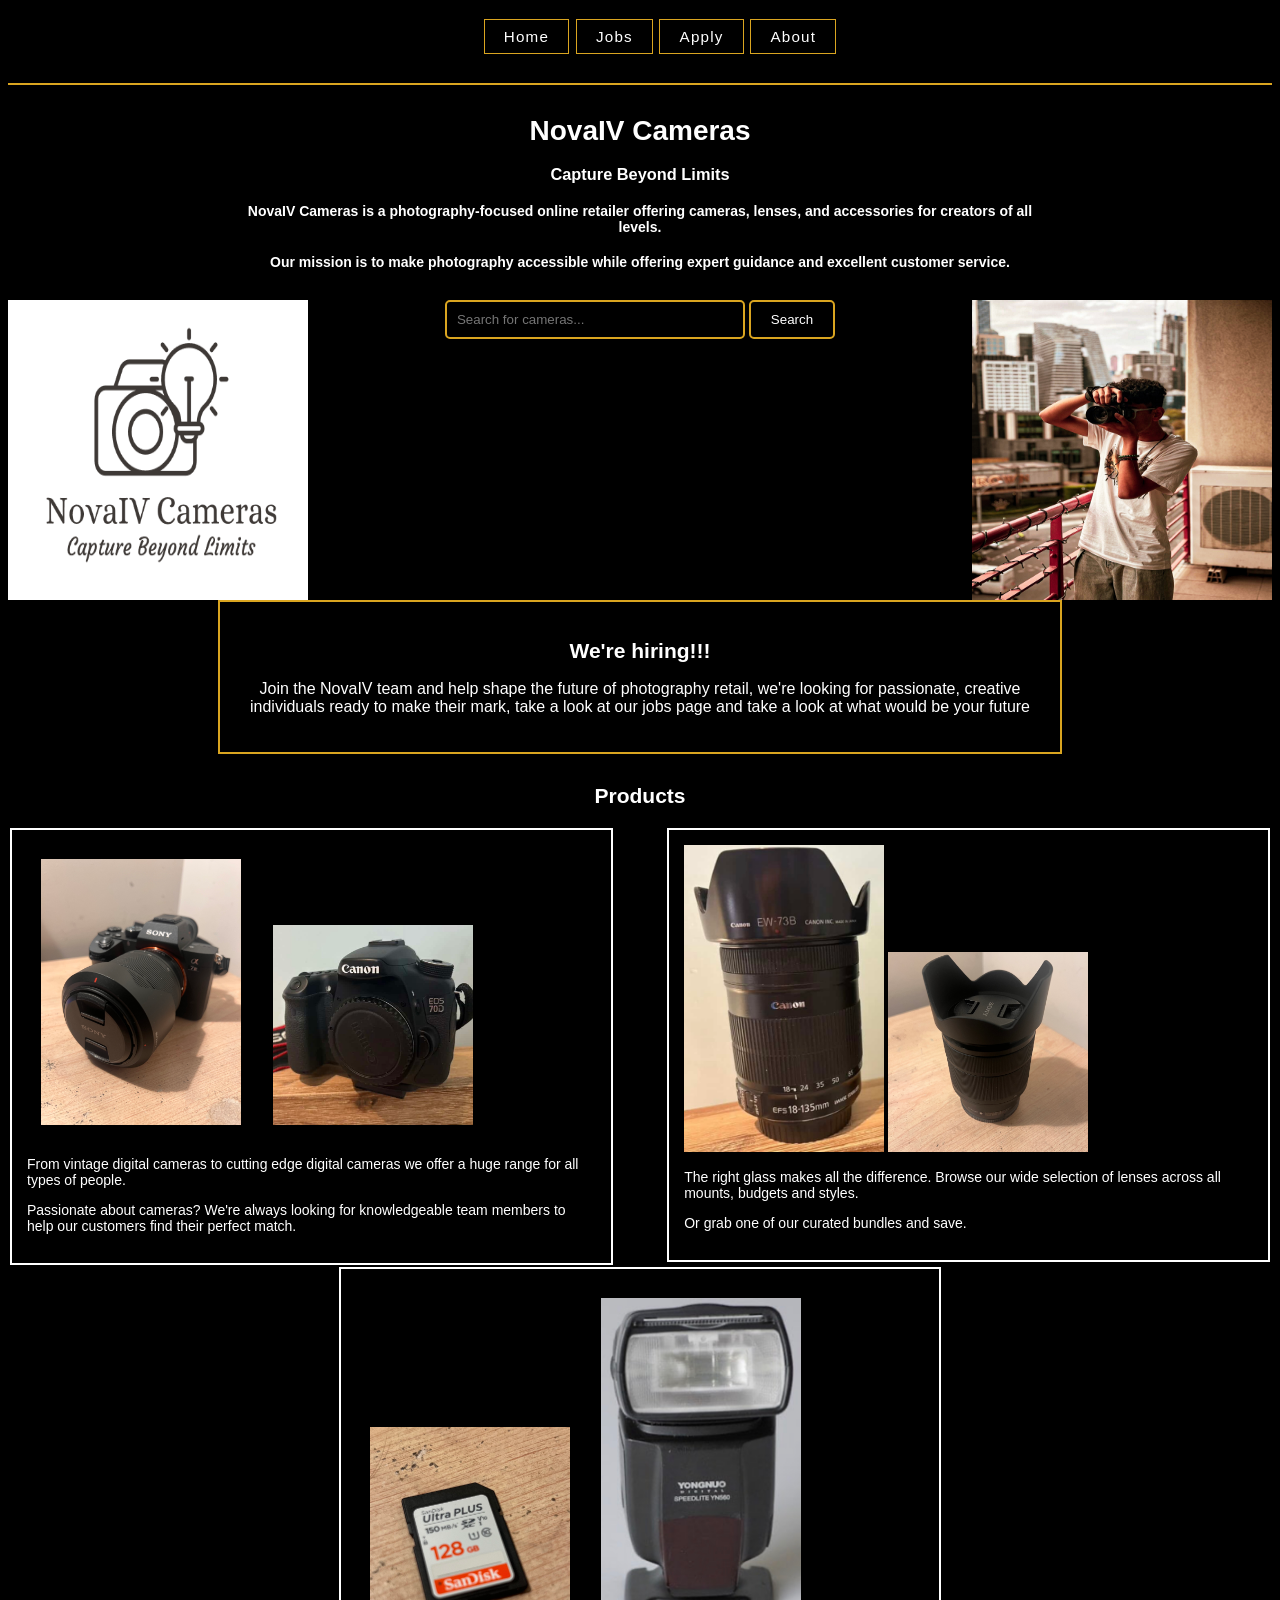
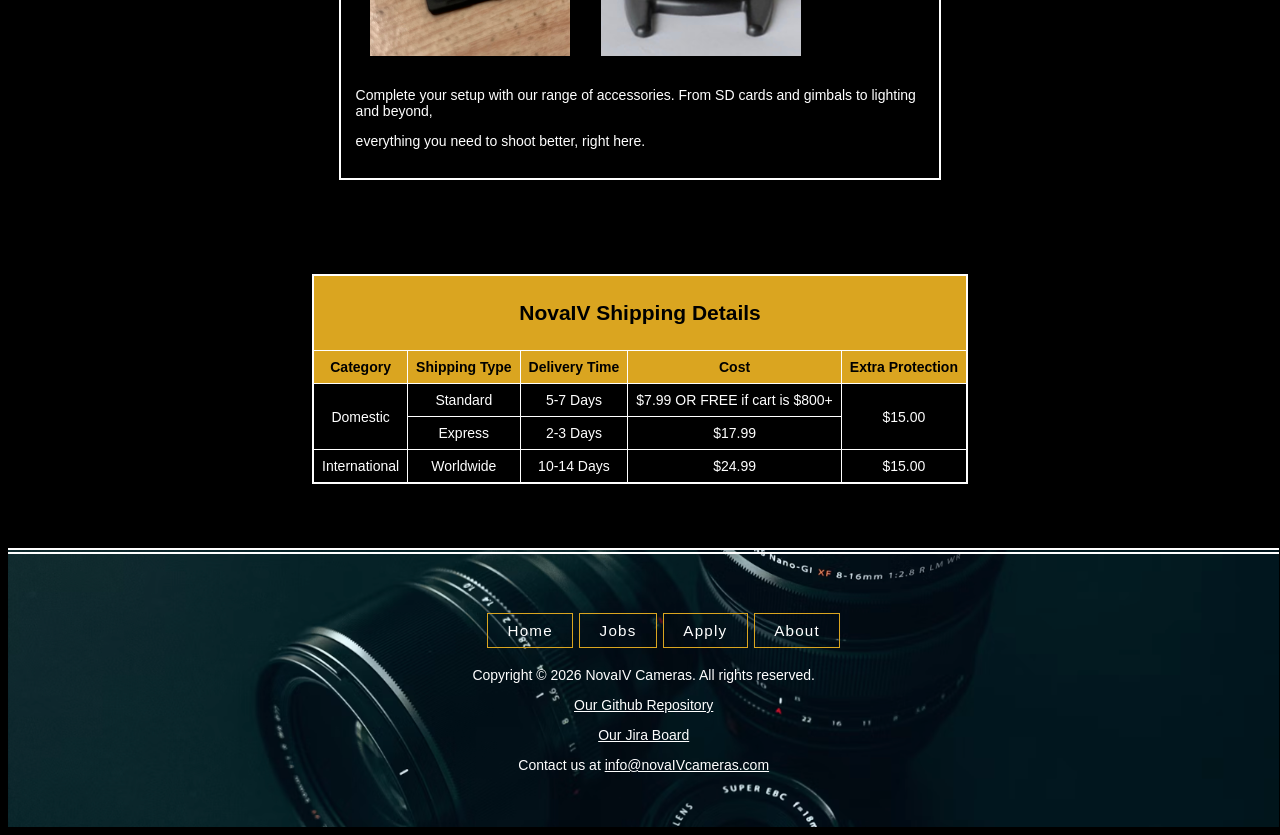
==== index.html @ 262f21d3 "Updated nav to use ul/li structure, fixed footer nav, and applied shared navigation CSS styles" ====
<!DOCTYPE html>
<html lang="en">
<head>
    <title>NovaIV Cameras</title>
    <meta charset="UTF-8">
    <meta name = "viewport" content = "width=device-width, initial-scale=1.0"> 
    <meta name = "description" content = "NovaIV Cameras">
    <meta name = "keywords" content = "NovaIV, Cameras, Lenses, Camera Accessories">
    <meta name = "author" content = "NovaIV Team">


    <style>
        body {
            background-color: black;
            color: white;
            font-family: Arial, sans-serif;
        }
    </style>

    <link rel="stylesheet" href="home.css" type="text/css"> 
</head>



<body>


    <div id="container">


        <nav id = "mainnav">
            <ul>
                <li><a href="index.html">Home</a></li>
                <li><a href="jobs.html">Jobs</a></li>
                <li><a href="apply.html">Apply</a></li>
                <li><a href="about.html">About</a></li>
            </ul>
        </nav>




        <header>
            <h1>NovaIV Cameras</h1>
            <h3 id="slogan">Capture Beyond Limits</h3>
            <h4>NovaIV Cameras is a photography-focused online retailer offering cameras, lenses, and accessories for creators of all levels.</h4>
            <h4>Our mission is to make photography accessible while offering expert guidance and excellent customer service.</h4>
        </header>


  
  
    
        <section id="images">
	        <img id = "img1" src="images/NOVALOGO.jpg" alt="NovaIV Logo" title="Filesize 222kb" width = "300px" height="300px">
            <img id = "img2" src="images/imagenovaiv.JPG" alt="NovaIV Camera" title="Filesize 1.5mb" width = "300px" height="300px">
	    </section>


        <section id="search">
            <input  class="searchbar" type="search" id="search-bar" name="search" placeholder="Search for cameras...">
                <button class="search-button" type="submit" id="search-button">Search</button>
        </section>

        <section id="job-info">
            <h2 id="midhead1">We're hiring!!!</h2>
            <h3 id="midhead2">Join the NovaIV team and help shape the future of photography retail, we're looking for passionate, creative individuals ready to make their mark, take a look at our jobs page and take a look at what would be your future</h3>
        </section>
      
        <section id="product-list">


            <h2>Products</h2>

            <div class="product-cam">
                <img id="cam" src="images/sony.jpeg" alt="Sony Camera" title="Filesize 1.2mb" width="200px">
                <img id="cam" src="images/canon.jpg" alt="Canon Camera" title="Filesize 1.2mb" width="200px" height="200px"> 
                <p>From vintage digital cameras to cutting edge digital cameras we offer a huge range for all types of people.</p>
                <p>Passionate about cameras? We're always looking for knowledgeable team members to help our customers find their perfect match.</p>
            </div>

            <div class="product-lens">
                <img id="lens" src="images/canonlens.jpg" alt="Canon lens" title="Filesize 1.2mb" width="200px">
                <img id="lens" src="images/sonylens.jpeg" alt="Sony lens" title="Filesize 1.2mb" width="200px">
                <p>The right glass makes all the difference. Browse our wide selection of lenses across all mounts, budgets and styles.</p>
                <p>Or grab one of our curated bundles and save.</p>
            </div>

            <div class="product-accessories">
                <img id="accessories" src="images/sd.jpeg" alt="SD Card" title="Filesize 1.2mb" width = "200px"> 
                <img id="accessories" src="images/flash.jpg" alt="Flash Gun" title="Filesize 1.2mb" width ="200px">
                <p>Complete your setup with our range of accessories. From SD cards and gimbals to lighting and beyond,</p>
                <p>everything you need to shoot better, right here.</p>
            </div>
        </section>



        <section id="shipping">
            <table>
          
                <tbody>

                    <tr style="color: black; background-color: goldenrod;"> 
                        <td colspan="5"> <h2>NovaIV Shipping Details</h2></td>
                    </tr>

                    
                
                    <tr>
                        <th>Category</th>
                        <th>Shipping Type</th>
                        <th>Delivery Time</th>
                        <th>Cost</th>
                        <th>Extra Protection</th>
                    </tr>

                    <tr>
                        <td rowspan="2">Domestic</td>
                        <td>Standard</td>
                        <td>5-7 Days</td>
                        <td>$7.99 OR FREE if cart is $800+</td>
                        <td rowspan="2">$15.00</td>
                    </tr>

                    <tr>
                        <td>Express</td>
                        <td>2-3 Days</td>
                        <td>$17.99</td>
                    </tr>

                    <tr>
                        <td>International</td>
                        <td>Worldwide</td>
                        <td>10-14 Days</td>
                        <td>$24.99</td>
                        <td>$15.00</td>
                    </tr>
                </tbody>
            </table>
        </section>




        <footer>
           <nav id="footernav">
                <ul>
                    <li><a href="index.html">Home</a></li>
                    <li><a href="jobs.html">Jobs</a></li>
                    <li><a href="apply.html">Apply</a></li>
                    <li><a href="about.html">About</a></li>
                 </ul>
</nav>
            <p id="copyright">Copyright &copy; 2026 NovaIV Cameras. All rights reserved.</p>

            <p><a href="https://github.com/Prabhav-s18/Webtech-Assignment-NovaIV-Main.git" target="_blank">Our Github Repository</a></p>


            <p> <a href="https://student-team-ltzx8xz8.atlassian.net/jira/software/projects/KAN/summary?atlOrigin=eyJpIjoiZDQ1YzExYmU2MjQwNDliMWIzNmQ5OWQ4ZWJhMzNhYmIiLCJwIjoiaiJ9" target="_blank">Our Jira Board</a></p>

            <p> Contact us at <a href="mailto:info@novaIVcameras.com">info@novaIVcameras.com</a></p>





        </footer>

    





    </div>  
</body>


</html>
---- home.css ----
/* This is the CSS file for the ho
epage of the website
   It contains the styles for the home page
*/

#images {
   object-fit: cover;
}

/* AI EDIT: removed position absolute from img1 and img2 as it was
   pulling them out of the page flow and overlapping the header text */
#img1 {
   width: 300px;
   height: 300px;
   /* AI EDIT: removed position absolute, now floats left naturally */
   float: left;
}

#img2 {
   width: 300px;
   height: 300px;
   /* AI EDIT: removed position absolute, now floats right naturally */
   float: right;
}

header {
   position: relative;
   text-align: center;
   /* AI EDIT: increased margin to give header more breathing room */
   margin: 30px auto;
   /* AI EDIT: added max-width so header text doesnt stretch too wide */
   max-width: 800px;
}
/* --- NAVIGATION ---
   Flexbox used to align nav links horizontally in a row.
   justify-content: center keeps them centred on all screen sizes.
   flex-wrap: wrap allows links to wrap to next line on small screens
   rather than overflowing. Chosen over float/inline-block for
   cleaner responsive behaviour.
   Nav style matched to team's index.html — gold bordered buttons
   on black background as agreed with the group. */
nav ul {
  list-style: none;
  display: flex;
  flex-direction: row;
  justify-content: center;
  gap: 0;
  flex-wrap: wrap;
}



nav ul li a {
  display: inline-block;
  color: white;
  text-decoration: none;
  padding: 0.5rem 1.2rem;
  font-size: 0.95rem;
  letter-spacing: 0.08em;
  border: 1px solid goldenrod;
  margin: 0.3rem 0.2rem;
  transition: background-color 0.2s ease, color 0.2s ease;
}


nav ul li a:hover {
  background-color: goldenrod;
  color: black;
}

#mainnav {
   border-bottom: 2px solid goldenrod;
   padding-bottom: 10px;
   margin-bottom: 30px;
}


h1 {
   text-align: center;
}

#slogan {
   text-align: center;
}

h4 {
   text-align: center;
}

html {
   background-color: black;
   color: white;
}

h2 {
   text-align: center;
}

#img3 {
   display: flex;
   justify-content: left;
}

.product-lens {
   float: right;
   width: 45%;
   border: 2px solid white;
   /* AI EDIT: increased padding so content doesnt hug the box edges */
   padding: 15px;
   margin: 2px;
}

.product-cam {
   float: left;
   width: 45%;
   border: 2px solid white;
   /* AI EDIT: increased padding so content doesnt hug the box edges */
   padding: 15px;
   margin: 2px;
}

.product-accessories {
   clear: both;
   /* AI EDIT: changed to margin auto to center it instead of floating left
      this fills the awkward empty space on the right side of the page */
   margin: 10px auto;
   width: 45%;
   border: 2px solid white;
   /* AI EDIT: increased padding so content doesnt hug the box edges */
   padding: 15px;
}

#cam {
   display: inline-block;
   margin: 1em;
}

#lens {
   display: inline-block;
   margin: 0 auto;
}

#accessories {
   display: inline-block;
   margin: 1em;
}

/* AI EDIT: added styling to make the hiring section stand out as its own section */
#job-info {
   clear: both;
   border: 2px solid goldenrod;
   padding: 20px;
   margin: 30px auto;
   max-width: 800px;
   text-align: center;
}

#midhead1 {
   text-align: center;
}

#midhead2 {
   text-align: center;
   /* AI EDIT: reduced font size so it doesnt look oversized */
   font-size: 16px;
   font-weight: normal;
}

body {
   font-size: 14px;
}

#shipping {
   clear: both;
   text-align: center;
   margin-top: 80px;
   /* AI EDIT: removed border around shipping section, table has its own borders */
   padding: 1em;
}

table, th, td {
   border: 1px solid white;
   border-collapse: collapse;
   padding: 8px;
   text-align: center;
}

table {
   border: 2px solid white;
   /* AI EDIT: reduced padding from 100px to something sensible */
   padding: 10px;
   margin: 0 auto;
}

th {
   background-color: goldenrod;
   color: black;
}

#container {
   max-width: 1500px;
   margin: 0 auto;
}

#search {
   text-align: center;
   color: white;
   /* AI EDIT: added margin so search bar has space around it */
   margin: 15px 0;
}

.searchbar {
   padding: 10px;
   width: 300px;
   border: 2px solid goldenrod;
   border-radius: 5px;
   background-color: black;
   color: white;
}

.search-button {
   padding: 10px 20px;
   border: 2px solid goldenrod;
   border-radius: 5px;
   background-color: black;
   color: white;
   /* AI EDIT: added cursor pointer so it looks clickable */
   cursor: pointer;
}

/* AI EDIT: added hover effect on search button to match goldenrod theme */
.search-button:hover {
   background-color: goldenrod;
   color: black;
}

footer {
   border-top: 6px double white;
   padding: 40px 10px;
   text-align: center;
   display: inline-block;
   width: 99%;
   margin-top: 50px;
   background-image: url("images/footimg.jpg");
   background-size: cover;
   background-position: center;
}

footer a {
   color: white;
   text-decoration: underline;
}
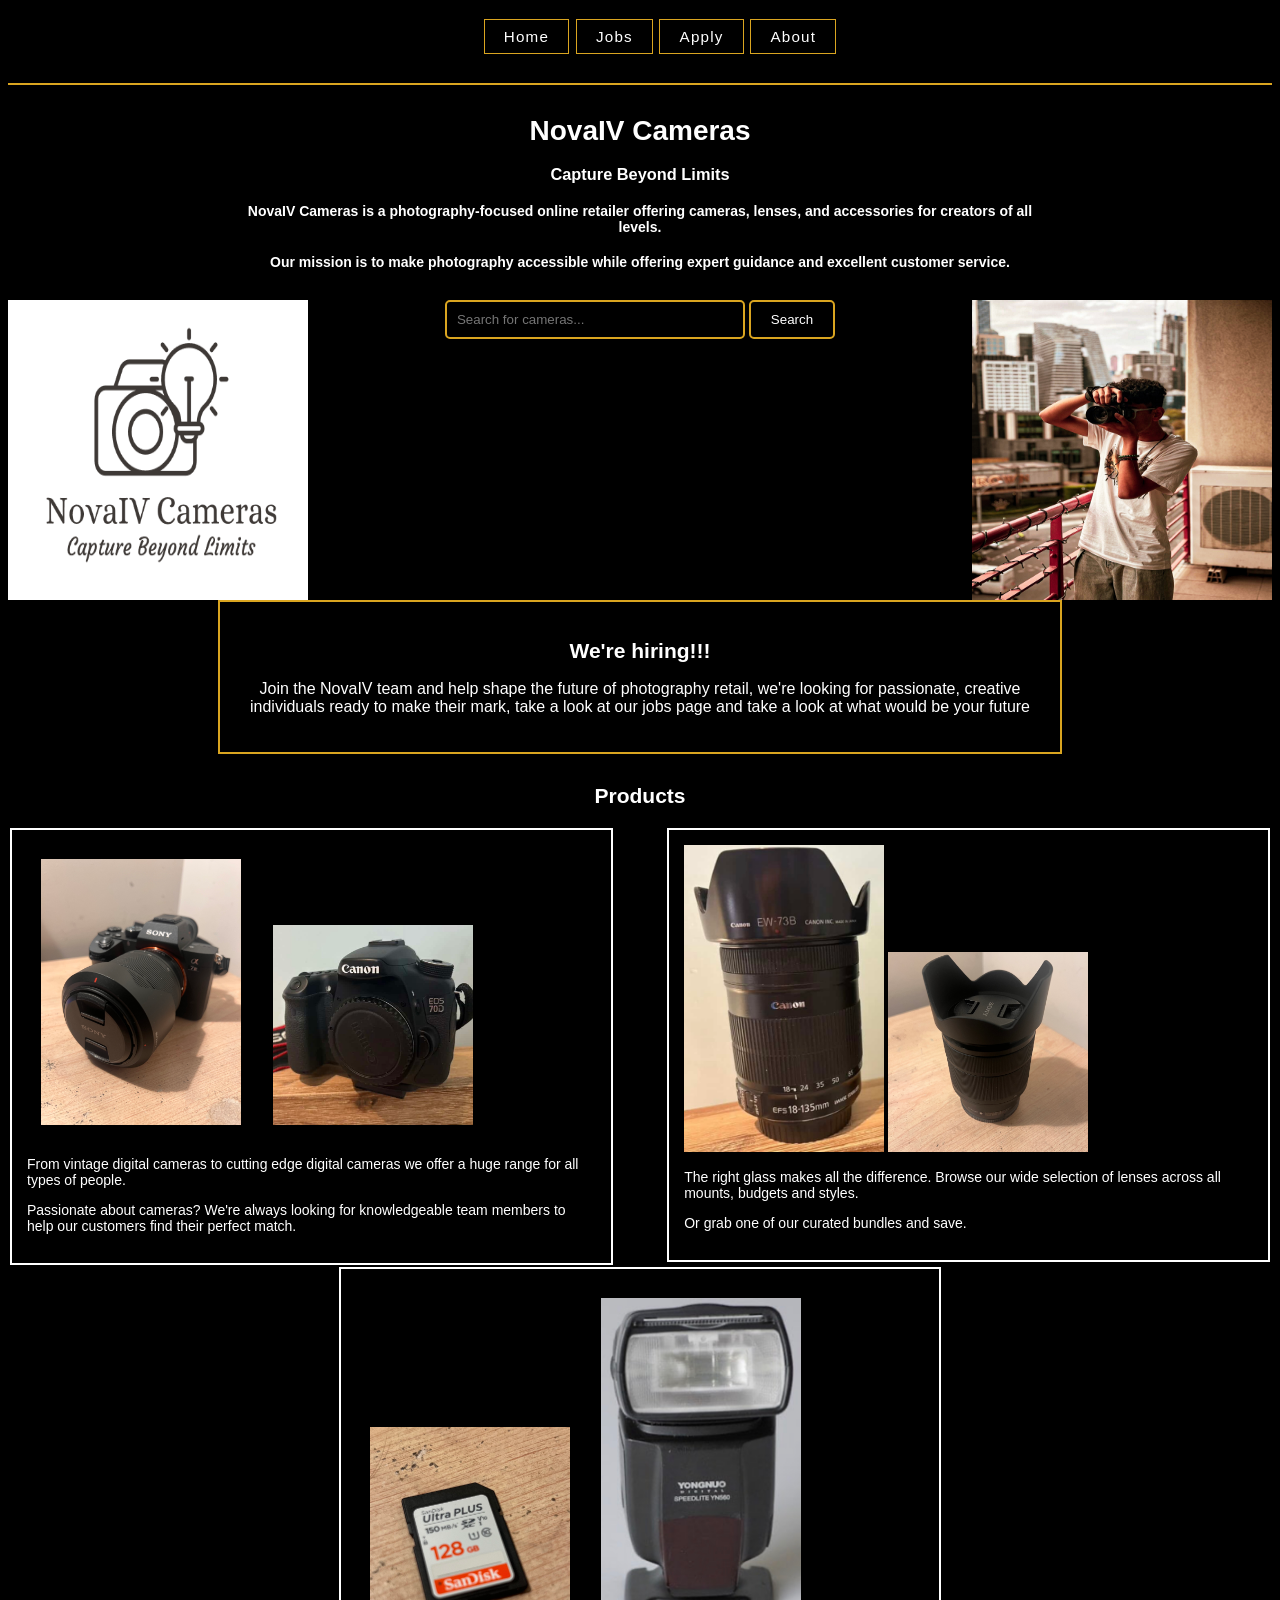
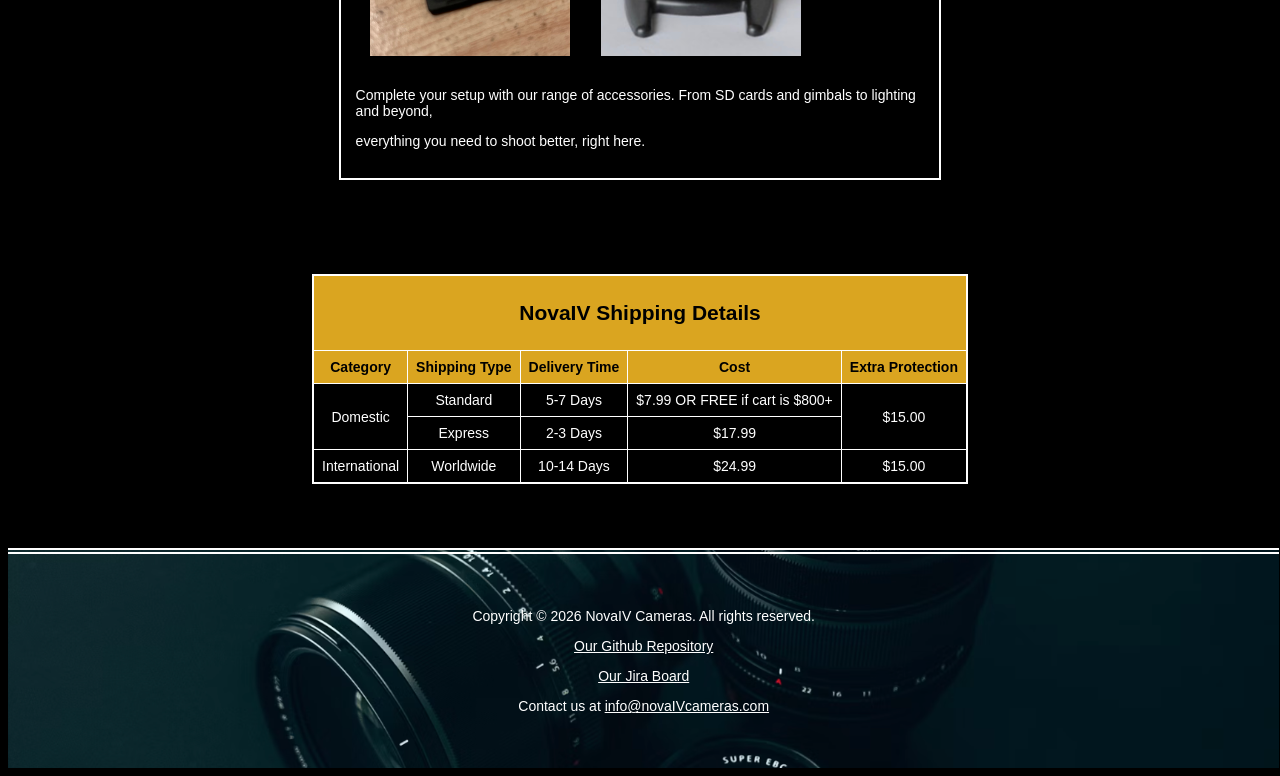
==== commit d2fc2c7f: "Updated nav to use ul/li structure, fixed footer nav, and applied shared navigation CSS styles" ====
--- a/index.html
+++ b/index.html
@@ -144,14 +144,7 @@
 
 
         <footer>
-           <nav id="footernav">
-                <ul>
-                    <li><a href="index.html">Home</a></li>
-                    <li><a href="jobs.html">Jobs</a></li>
-                    <li><a href="apply.html">Apply</a></li>
-                    <li><a href="about.html">About</a></li>
-                 </ul>
-</nav>
+           
             <p id="copyright">Copyright &copy; 2026 NovaIV Cameras. All rights reserved.</p>
 
             <p><a href="https://github.com/Prabhav-s18/Webtech-Assignment-NovaIV-Main.git" target="_blank">Our Github Repository</a></p>
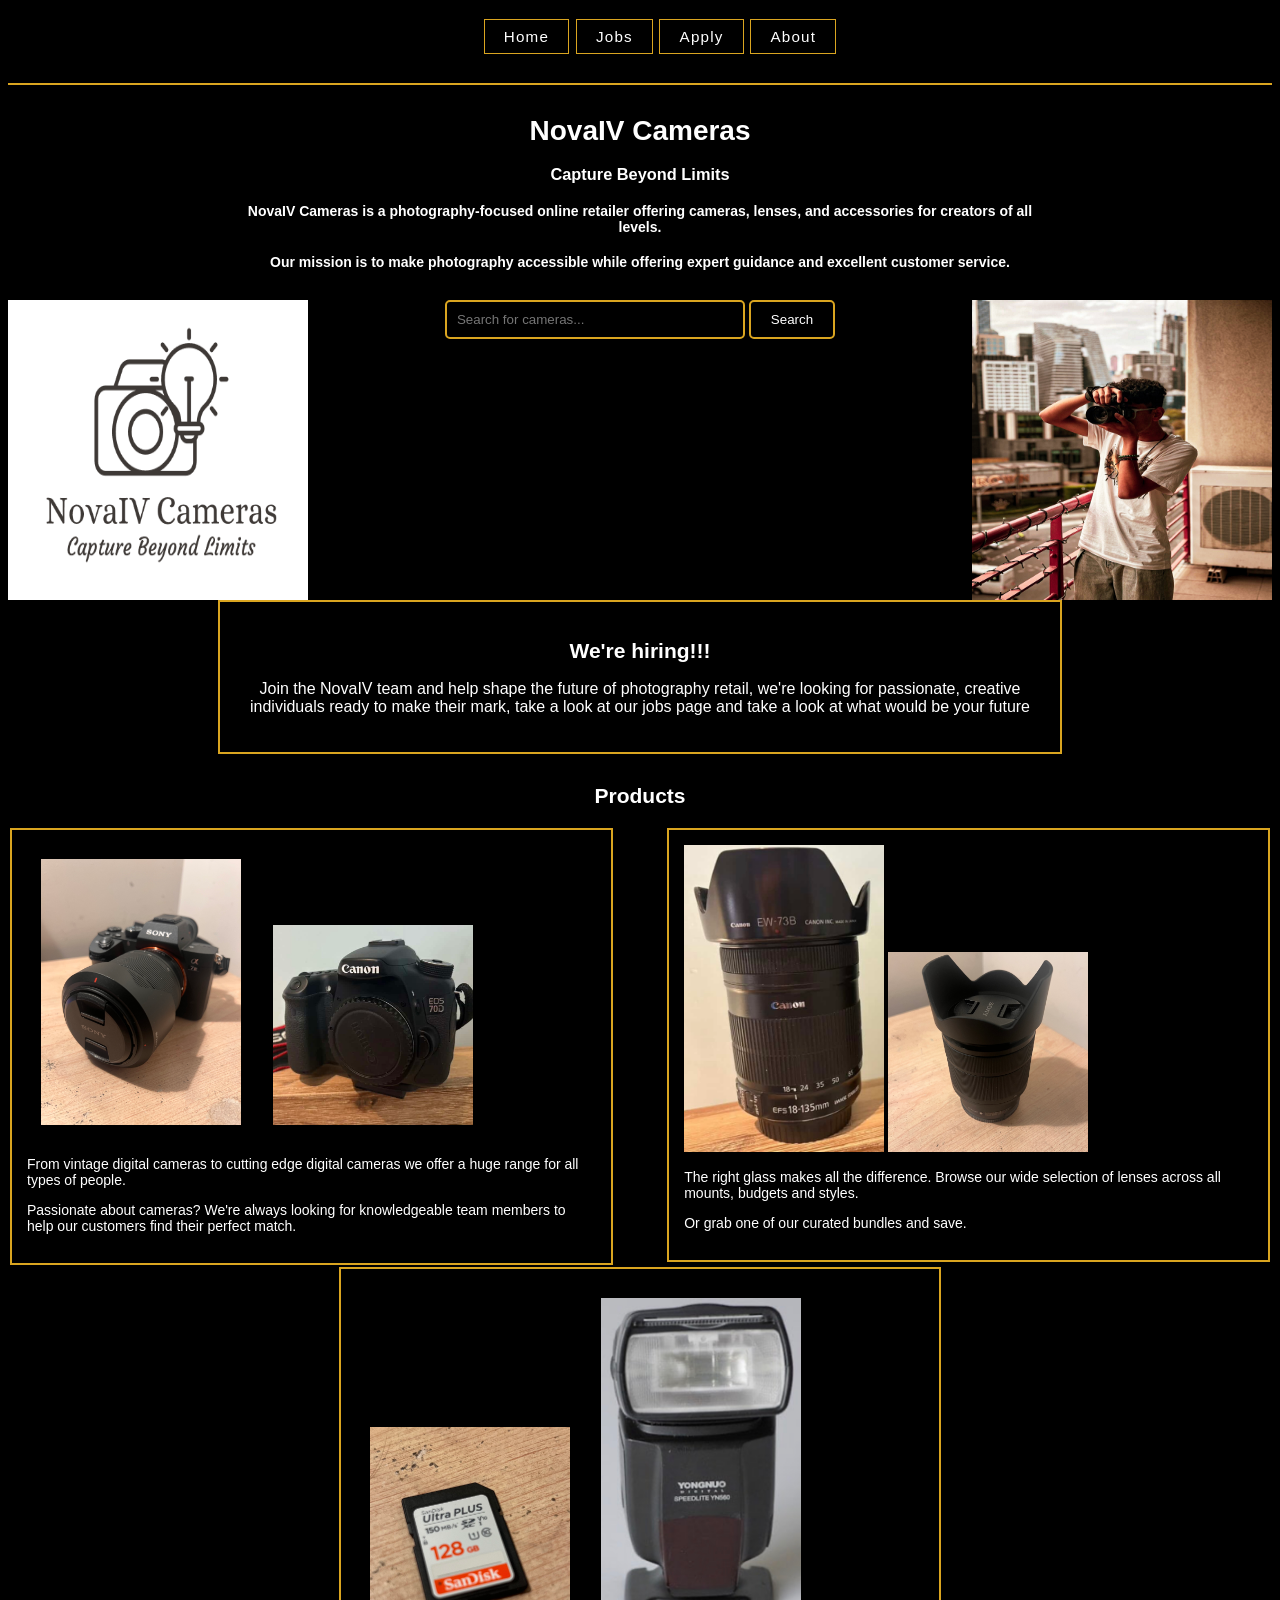
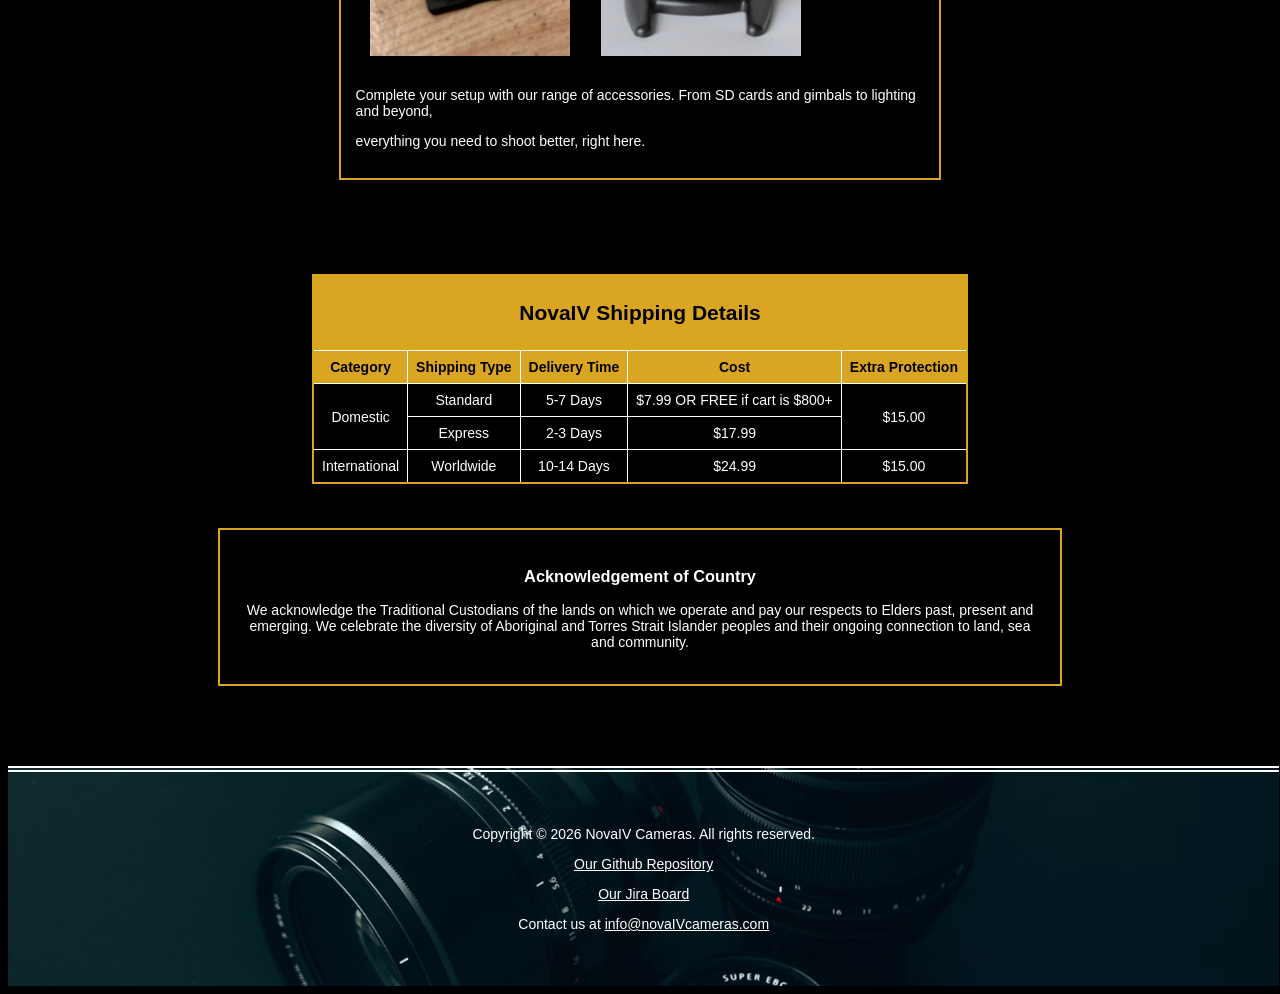
==== commit 69ca123c: "added the ackknowledgement to country part and styles it" ====
--- a/index.html
+++ b/index.html
@@ -140,6 +140,14 @@
             </table>
         </section>
 
+        <section id="acknowledgement">
+            <h3>Acknowledgement of Country</h3>
+                <p>We acknowledge the Traditional Custodians of the lands on which 
+                we operate and pay our respects to Elders past, present and emerging. 
+                We celebrate the diversity of Aboriginal and Torres Strait Islander 
+                peoples and their ongoing connection to land, sea and community.</p>
+        </section>
+
 
 
 
@@ -165,7 +173,6 @@
 
 
 
-
     </div>  
 </body>
 
--- a/home.css
+++ b/home.css
@@ -31,14 +31,8 @@
    /* AI EDIT: added max-width so header text doesnt stretch too wide */
    max-width: 800px;
 }
-/* --- NAVIGATION ---
-   Flexbox used to align nav links horizontally in a row.
-   justify-content: center keeps them centred on all screen sizes.
-   flex-wrap: wrap allows links to wrap to next line on small screens
-   rather than overflowing. Chosen over float/inline-block for
-   cleaner responsive behaviour.
-   Nav style matched to team's index.html — gold bordered buttons
-   on black background as agreed with the group. */
+/* --- NAVIGATION ---*/
+
 nav ul {
   list-style: none;
   display: flex;
@@ -47,7 +41,6 @@
   gap: 0;
   flex-wrap: wrap;
 }
-
 
 
 nav ul li a {
@@ -104,7 +97,7 @@
 .product-lens {
    float: right;
    width: 45%;
-   border: 2px solid white;
+   border: 2px solid goldenrod;
    /* AI EDIT: increased padding so content doesnt hug the box edges */
    padding: 15px;
    margin: 2px;
@@ -113,7 +106,7 @@
 .product-cam {
    float: left;
    width: 45%;
-   border: 2px solid white;
+   border: 2px solid goldenrod;
    /* AI EDIT: increased padding so content doesnt hug the box edges */
    padding: 15px;
    margin: 2px;
@@ -125,7 +118,7 @@
       this fills the awkward empty space on the right side of the page */
    margin: 10px auto;
    width: 45%;
-   border: 2px solid white;
+   border: 2px solid goldenrod;
    /* AI EDIT: increased padding so content doesnt hug the box edges */
    padding: 15px;
 }
@@ -186,7 +179,7 @@
 }
 
 table {
-   border: 2px solid white;
+   border: 2px solid goldenrod;
    /* AI EDIT: reduced padding from 100px to something sensible */
    padding: 10px;
    margin: 0 auto;
@@ -252,3 +245,11 @@
 }
 
 
+#acknowledgement {
+   clear: both;
+   border: 2px solid goldenrod;
+   padding: 20px;
+   margin: 30px auto;
+   max-width: 800px;
+   text-align: center;
+}
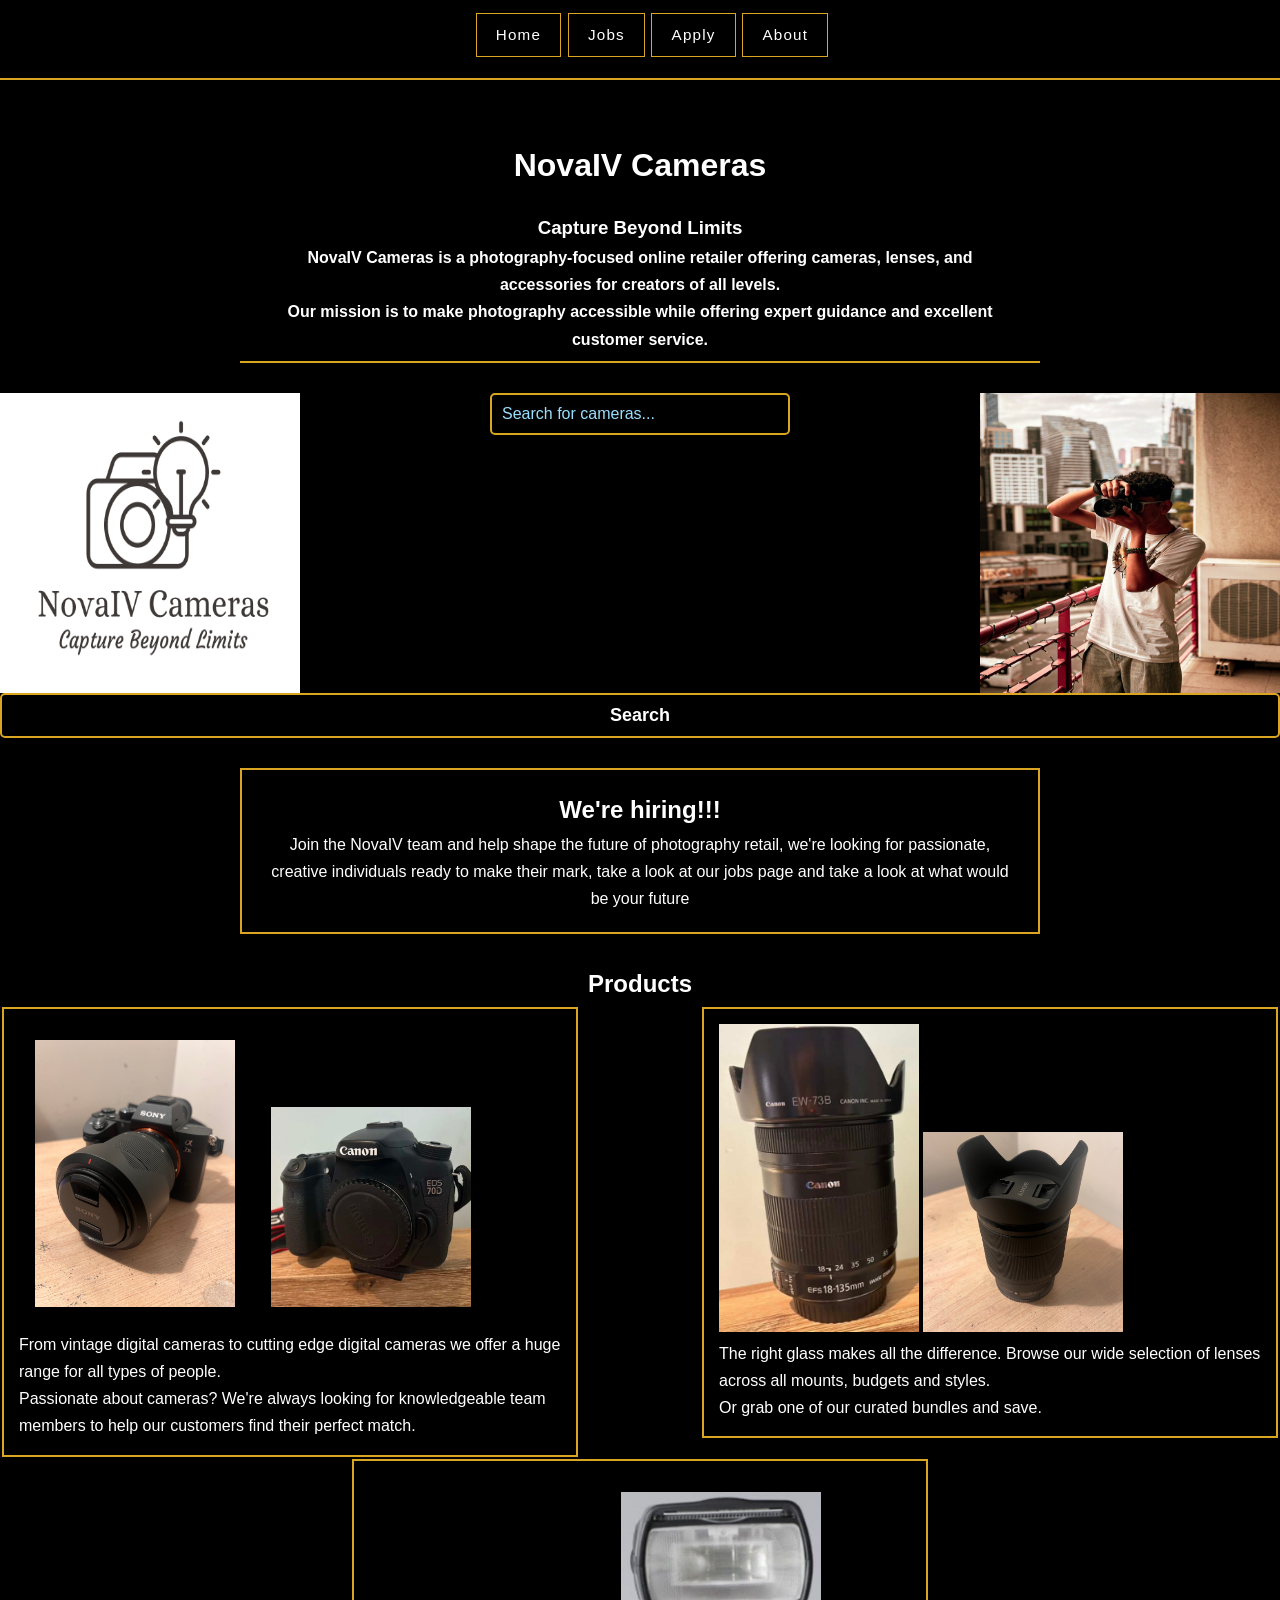
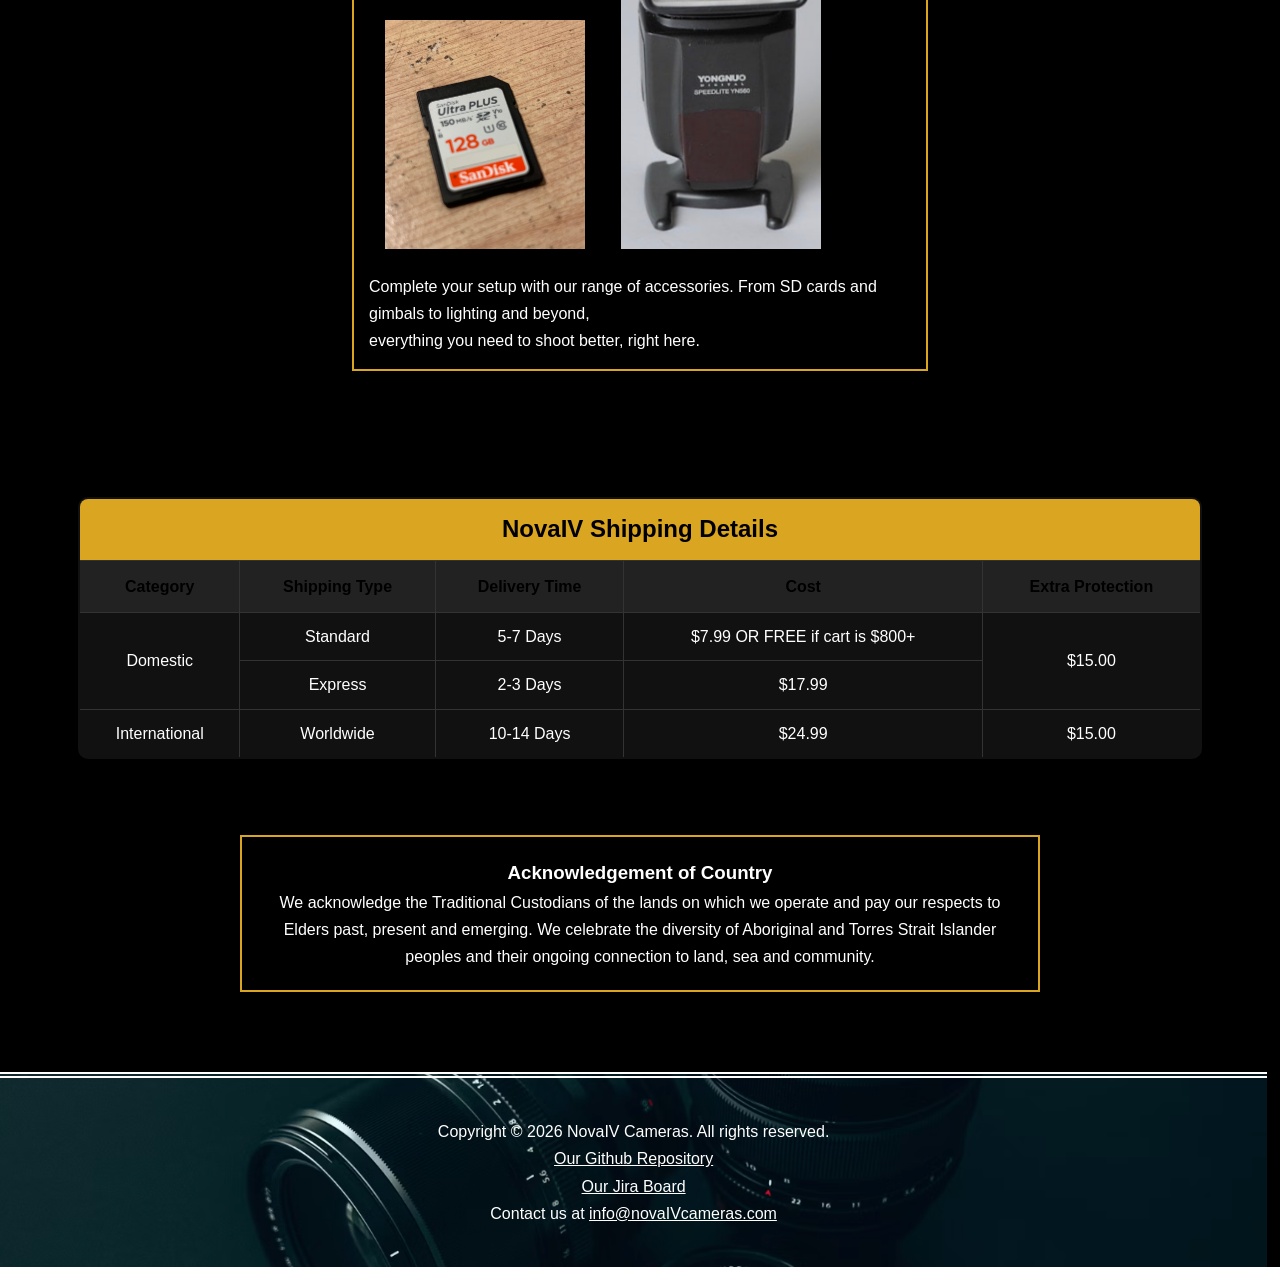
==== commit 35d2d880: "Made the common style sheet, and testing it" ====
--- a/index.html
+++ b/index.html
@@ -18,6 +18,7 @@
     </style>
 
     <link rel="stylesheet" href="home.css" type="text/css"> 
+    <link rel="stylesheet" href="stylesfullpage.css" type="text/css">
 </head>
 
 
--- a/home.css
+++ b/home.css
@@ -2,6 +2,7 @@
 epage of the website
    It contains the styles for the home page
 */
+
 
 #images {
    object-fit: cover;
@@ -67,7 +68,7 @@
    margin-bottom: 30px;
 }
 
-
+/* All these things need to be aligned to the center so they look nice and organized */
 h1 {
    text-align: center;
 }
@@ -93,6 +94,10 @@
    display: flex;
    justify-content: left;
 }
+
+
+/* AI input was used to figure out the positioning of the product boxes, as before i used absolute positioning making it look
+like it was very choppy and messy, then switched to floating so everything flows nicely and looks more organized, also added some padding so the content doesnt hug the box edges */
 
 .product-lens {
    float: right;
@@ -123,6 +128,8 @@
    padding: 15px;
 }
 
+
+/* Inline block was used here to organise the photos into a nicer look*/
 #cam {
    display: inline-block;
    margin: 1em;
@@ -148,6 +155,8 @@
    text-align: center;
 }
 
+/* aligns headings in the middle depending on ID*/
+
 #midhead1 {
    text-align: center;
 }
@@ -159,11 +168,15 @@
    font-weight: normal;
 }
 
+/*changes font size for everything in the body*/
+
 body {
    font-size: 14px;
 }
 
-#shipping {
+/* styling here makes shipping table look good and organised and its own "section" */
+
+#shipping { 
    clear: both;
    text-align: center;
    margin-top: 80px;
@@ -179,8 +192,7 @@
 }
 
 table {
-   border: 2px solid goldenrod;
-   /* AI EDIT: reduced padding from 100px to something sensible */
+   border: 2px solid white;
    padding: 10px;
    margin: 0 auto;
 }
--- a/stylesfullpage.css
+++ b/stylesfullpage.css
@@ -0,0 +1,968 @@
+/* This is the CSS file for the ho
+epage of the website
+   It contains the styles for the home page
+*/
+
+
+#images {
+   object-fit: cover;
+}
+
+/* AI EDIT: removed position absolute from img1 and img2 as it was
+   pulling them out of the page flow and overlapping the header text */
+#img1 {
+   width: 300px;
+   height: 300px;
+   /* AI EDIT: removed position absolute, now floats left naturally */
+   float: left;
+}
+
+#img2 {
+   width: 300px;
+   height: 300px;
+   /* AI EDIT: removed position absolute, now floats right naturally */
+   float: right;
+}
+
+header {
+   position: relative;
+   text-align: center;
+   /* AI EDIT: increased margin to give header more breathing room */
+   margin: 30px auto;
+   /* AI EDIT: added max-width so header text doesnt stretch too wide */
+   max-width: 800px;
+}
+/* --- NAVIGATION ---*/
+
+nav ul {
+  list-style: none;
+  display: flex;
+  flex-direction: row;
+  justify-content: center;
+  gap: 0;
+  flex-wrap: wrap;
+}
+
+
+nav ul li a {
+  display: inline-block;
+  color: white;
+  text-decoration: none;
+  padding: 0.5rem 1.2rem;
+  font-size: 0.95rem;
+  letter-spacing: 0.08em;
+  border: 1px solid goldenrod;
+  margin: 0.3rem 0.2rem;
+  transition: background-color 0.2s ease, color 0.2s ease;
+}
+
+
+nav ul li a:hover {
+  background-color: goldenrod;
+  color: black;
+}
+
+#mainnav {
+   border-bottom: 2px solid goldenrod;
+   padding-bottom: 10px;
+   margin-bottom: 30px;
+}
+
+/* All these things need to be aligned to the center so they look nice and organized */
+h1 {
+   text-align: center;
+}
+
+#slogan {
+   text-align: center;
+}
+
+h4 {
+   text-align: center;
+}
+
+html {
+   background-color: black;
+   color: white;
+}
+
+h2 {
+   text-align: center;
+}
+
+#img3 {
+   display: flex;
+   justify-content: left;
+}
+
+
+/* AI input was used to figure out the positioning of the product boxes, as before i used absolute positioning making it look
+like it was very choppy and messy, then switched to floating so everything flows nicely and looks more organized, also added some padding so the content doesnt hug the box edges */
+
+.product-lens {
+   float: right;
+   width: 45%;
+   border: 2px solid goldenrod;
+   /* AI EDIT: increased padding so content doesnt hug the box edges */
+   padding: 15px;
+   margin: 2px;
+}
+
+.product-cam {
+   float: left;
+   width: 45%;
+   border: 2px solid goldenrod;
+   /* AI EDIT: increased padding so content doesnt hug the box edges */
+   padding: 15px;
+   margin: 2px;
+}
+
+.product-accessories {
+   clear: both;
+   /* AI EDIT: changed to margin auto to center it instead of floating left
+      this fills the awkward empty space on the right side of the page */
+   margin: 10px auto;
+   width: 45%;
+   border: 2px solid goldenrod;
+   /* AI EDIT: increased padding so content doesnt hug the box edges */
+   padding: 15px;
+}
+
+
+/* Inline block was used here to organise the photos into a nicer look*/
+#cam {
+   display: inline-block;
+   margin: 1em;
+}
+
+#lens {
+   display: inline-block;
+   margin: 0 auto;
+}
+
+#accessories {
+   display: inline-block;
+   margin: 1em;
+}
+
+/* AI EDIT: added styling to make the hiring section stand out as its own section */
+#job-info {
+   clear: both;
+   border: 2px solid goldenrod;
+   padding: 20px;
+   margin: 30px auto;
+   max-width: 800px;
+   text-align: center;
+}
+
+/* aligns headings in the middle depending on ID*/
+
+#midhead1 {
+   text-align: center;
+}
+
+#midhead2 {
+   text-align: center;
+   /* AI EDIT: reduced font size so it doesnt look oversized */
+   font-size: 16px;
+   font-weight: normal;
+}
+
+/*changes font size for everything in the body*/
+
+body {
+   font-size: 14px;
+}
+
+/* styling here makes shipping table look good and organised and its own "section" */
+
+#shipping { 
+   clear: both;
+   text-align: center;
+   margin-top: 80px;
+   /* AI EDIT: removed border around shipping section, table has its own borders */
+   padding: 1em;
+}
+
+table, th, td {
+   border: 1px solid white;
+   border-collapse: collapse;
+   padding: 8px;
+   text-align: center;
+}
+
+table {
+   border: 2px solid white;
+   padding: 10px;
+   margin: 0 auto;
+}
+
+th {
+   background-color: goldenrod;
+   color: black;
+}
+
+#container {
+   max-width: 1500px;
+   margin: 0 auto;
+}
+
+#search {
+   text-align: center;
+   color: white;
+   /* AI EDIT: added margin so search bar has space around it */
+   margin: 15px 0;
+}
+
+.searchbar {
+   padding: 10px;
+   width: 300px;
+   border: 2px solid goldenrod;
+   border-radius: 5px;
+   background-color: black;
+   color: white;
+}
+
+.search-button {
+   padding: 10px 20px;
+   border: 2px solid goldenrod;
+   border-radius: 5px;
+   background-color: black;
+   color: white;
+   /* AI EDIT: added cursor pointer so it looks clickable */
+   cursor: pointer;
+}
+
+/* AI EDIT: added hover effect on search button to match goldenrod theme */
+.search-button:hover {
+   background-color: goldenrod;
+   color: black;
+}
+
+footer {
+   border-top: 6px double white;
+   padding: 40px 10px;
+   text-align: center;
+   display: inline-block;
+   width: 99%;
+   margin-top: 50px;
+   background-image: url("images/footimg.jpg");
+   background-size: cover;
+   background-position: center;
+}
+
+footer a {
+   color: white;
+   text-decoration: underline;
+}
+
+
+#acknowledgement {
+   clear: both;
+   border: 2px solid goldenrod;
+   padding: 20px;
+   margin: 30px auto;
+   max-width: 800px;
+   text-align: center;
+}
+
+
+.schedule{
+    max-width: 600px;
+    margin: 20px auto;
+    padding: 20px;
+    background-color: #111;
+    border: 1px solid #333;
+    border-radius: 12px;
+    box-shadow: 0 6px 15px rgba(0,0,0,0.6);
+}
+
+body{
+    font-family: Arial, sans-serif;
+    margin: 0;
+    color: #fff;
+    background-color: rgb(0, 0, 0);
+
+}
+h1{
+    text-align: center;
+    margin-top: 20px;
+    margin-bottom: 20px;
+}
+h1:hover{
+    transform: scale(1.1);
+    transition: 0.3s;
+}
+.pic{
+    height: auto;
+    width:140px;
+    flex-shrink: 0;
+}
+dt {
+    font-size: 1.9em;
+    font-weight: 600;
+    margin: 20px 20px 0px 20px;
+    color: #fff;
+}
+dt:hover {
+    color: #af7707;
+    transition: 0.2s;
+}
+.member{
+    max-width: 700px;
+    display: flex;
+    align-items: flex-start;
+    gap: 20px;
+    margin: 0px 0px 20px 20px;
+    border-radius: 10px;
+    padding: 20px;
+    border: 1px solid white;
+    border-radius: 12px;
+    box-shadow: 0 6px 15px rgba(0,0,0,0.6);
+}
+.member:hover {
+    background-color: #2a2a2a;
+    transition: 0.2s;
+}
+.info p {
+    margin: 6px 0;
+    
+}
+
+strong {
+    color: rgba(255, 217, 0, 0.757);
+}       
+table {
+    width: 90%;
+    margin: 30px auto;
+    border-collapse: collapse;
+    background-color: #111;
+    color: #fff;
+    box-shadow: 0 4px 10px rgba(0,0,0,0.5);
+    border-radius: 10px;
+    overflow: hidden;
+}
+caption {
+    font-size: 1.5rem;
+    font-weight: bold;
+    margin-bottom: 15px;
+}
+th {
+    background-color: #222;
+    padding: 12px;
+    text-align: center;
+    border: 1px solid #333;
+}
+td {
+    padding: 10px;
+    text-align: center;
+    border: 1px solid #333;
+}
+tr:hover {
+    background-color: #2a2a2a;
+    transition: 0.2s;
+}
+
+.group-photo {
+    width: 300px;
+    margin: 40px auto;
+    padding: 10px;
+    border: 2px solid #333;
+    border-radius: 10px;
+    background-color: #111;
+    text-align: left;
+}
+.group-photo img {
+    width: 100%;
+    border-radius: 8px;
+}
+.group-photo figcaption {
+    margin-top: 10px;
+    font-size: 0.9rem;
+    color: #ffd700;
+}
+.group-photo:hover {
+    transform: scale(1.1);
+    transition: 0.3s;
+}
+/* --- NAVIGATION ---
+   Flexbox used to align nav links horizontally in a row.
+   justify-content: center keeps them centred on all screen sizes.
+   flex-wrap: wrap allows links to wrap to next line on small screens
+   rather than overflowing. Chosen over float/inline-block for
+   cleaner responsive behaviour.
+   Nav style matched to team's index.html — gold bordered buttons
+   on black background as agreed with the group. */
+nav ul {
+  list-style: none;
+  display: flex;
+  flex-direction: row;
+  justify-content: center;
+  gap: 0;
+  flex-wrap: wrap;
+}
+
+/* Individual nav links styled as gold-bordered buttons.
+   display: inline-block ensures the full padding area is clickable.
+   letter-spacing adds slight spacing for a premium feel.
+   transition adds smooth hover animation (0.2s ease). */
+nav ul li a {
+  display: inline-block;
+  color: #ffffff;
+  text-decoration: none;
+  padding: 0.5rem 1.2rem;
+  font-size: 0.95rem;
+  letter-spacing: 0.08em;
+  border: 1px solid goldenrod;
+  margin: 0.3rem 0.2rem;
+  transition: background-color 0.2s ease, color 0.2s ease;
+}
+
+/* Gold fill on hover — inverts colours (gold bg, black text)
+   to give clear visual feedback to the user. */
+nav ul li a:hover {
+  background-color: #c9a84c;
+  color: #000000;
+}
+#mainnav {
+   border-bottom: 2px solid goldenrod;
+   padding-bottom: 10px;
+   margin-bottom: 30px;
+}
+
+
+footer {
+   border-top: 6px double white;
+   padding: 40px 10px;
+   text-align: center;
+   display: inline-block;
+   width: 99%;
+   margin-top: 50px;
+   background-image: url("images/footimg.jpg");
+   background-size: cover;
+   background-position: center;
+}
+
+footer a {
+   color: white;
+   text-decoration: underline;
+}
+.meeting {
+    align-self: center;
+}
+
+
+/* =============================================
+   jobs.css - NovaIV Cameras
+   COS10026 Web Technology - Semester 1, 2026
+
+   AI Acknowledgement: Generative AI was used
+   as a development assistant throughout this file.
+   I directed all design decisions including colour
+   scheme (gold #DAA520 on black #000000), font choice
+   (Arial, matching team's agreed font across all pages), layout
+   structure, aside positioning, responsive breakpoints,
+   and iterative refinements. AI generated code based on
+   my instructions and I reviewed, tested, and modified
+   the output to meet Swinburne assignment specifications.
+   ============================================= */
+
+/* --- GLOBAL RESET ---
+   Removes default browser margin and padding from all elements.
+   box-sizing: border-box makes padding and border included in width
+   calculations, preventing layout overflow issues. */
+* {
+  margin: 0;
+  padding: 0;
+  box-sizing: border-box;
+}
+
+/* --- BODY ---
+   Arial sans-serif chosen to match the team's agreed font across
+   all pages for visual consistency throughout the website.
+   line-height: 1.7 improves readability — recommended in
+   accessibility guidelines for users with dyslexia.
+   Pure black background matches the team's agreed colour scheme. */
+body {
+  font-family: Arial, sans-serif;
+  font-size: 16px;
+  line-height: 1.7;
+  color: #ffffff;
+  background-color: #000000;
+}
+
+/* --- HEADER ---
+   Black background continues the full-page dark theme.
+   Gold bottom border (2px solid #DAA520) creates a visual
+   separator between the header and main content — consistent
+   with the team's gold accent colour scheme. */
+header {
+  background-color: #000000;
+  border-bottom: 2px solid #DAA520;
+  padding: 0.5rem 2rem;
+  text-align: center;
+}
+
+/* --- NAVIGATION ---
+   Flexbox used to align nav links horizontally in a row.
+   justify-content: center keeps them centred on all screen sizes.
+   flex-wrap: wrap allows links to wrap to next line on small screens
+   rather than overflowing. Chosen over float/inline-block for
+   cleaner responsive behaviour.
+   Nav style matched to team's index.html — gold bordered buttons
+   on black background as agreed with the group. */
+nav ul {
+  list-style: none;
+  display: flex;
+  flex-direction: row;
+  justify-content: center;
+  gap: 0;
+  flex-wrap: wrap;
+}
+
+/* Individual nav links styled as gold-bordered buttons.
+   display: inline-block ensures the full padding area is clickable.
+   letter-spacing adds slight spacing for a premium feel.
+   transition adds smooth hover animation (0.2s ease). */
+nav ul li a {
+  display: inline-block;
+  color: #ffffff;
+  text-decoration: none;
+  padding: 0.5rem 1.2rem;
+  font-size: 0.95rem;
+  letter-spacing: 0.08em;
+  border: 1px solid #DAA520;
+  margin: 0.3rem 0.2rem;
+  transition: background-color 0.2s ease, color 0.2s ease;
+}
+
+/* Gold fill on hover — inverts colours (gold bg, black text)
+   to give clear visual feedback to the user. */
+nav ul li a:hover {
+  background-color: #DAA520;
+  color: #000000;
+}
+
+/* aria-current="page" attribute targets the active page link.
+   Using an attribute selector is an accessibility best practice —
+   screen readers use aria-current to announce the current page.
+   Active page fills gold so users know which page they are on. */
+nav ul li a[aria-current="page"] {
+  background-color: #DAA520;
+  color: #000000;
+}
+
+/* --- MAIN CONTENT AREA ---
+   max-width: 1100px prevents content stretching too wide on large
+   screens, keeping text at a readable line length.
+   margin: 2rem auto centres the content block horizontally. */
+main {
+  max-width: 1100px;
+  margin: 2rem auto;
+  padding: 0 2rem;
+}
+
+/* H1 styled in gold to establish visual hierarchy.
+   text-align: center and letter-spacing give it a
+   headline feel consistent with the team's theme. */
+main h1 {
+  font-size: 2rem;
+  color: #DAA520;
+  margin-bottom: 0.5rem;
+  text-align: center;
+  letter-spacing: 0.05em;
+}
+
+/* Intro paragraph in white for consistent text colour across page. */
+main > p {
+  color: #ffffff;
+  margin-bottom: 2rem;
+  font-size: 1rem;
+  text-align: center;
+}
+
+/* --- JOB ARTICLES ---
+   Each job listing uses the article element semantically since
+   each job is self-contained content that could stand alone.
+   Decided to use article over div after reviewing semantic HTML rules.
+   Pure black background keeps cards flush with the page —
+   gold border provides the visual separation between cards. */
+.job-article {
+  background-color: #000000;
+  border: 1px solid #DAA520;
+  border-radius: 4px;
+  margin-bottom: 2.5rem;
+  padding: 2rem;
+}
+
+/* H2 job titles in gold with a gold underline border.
+   This satisfies the two-level heading requirement (H1 page title,
+   H2 job title, H3 subsections) specified in the assignment. */
+.job-article h2 {
+  color: #DAA520;
+  border-bottom: 2px solid #DAA520;
+  padding-bottom: 0.5rem;
+  margin-bottom: 1rem;
+  font-size: 1.5rem;
+  letter-spacing: 0.03em;
+}
+
+/* H3 subsection headings in a slightly lighter gold (#e8c547)
+   to visually distinguish them from H2 job titles while
+   maintaining the gold colour palette. */
+.job-article h3 {
+  color: #e8c547;
+  margin-top: 1.2rem;
+  font-size: 1.05rem;
+}
+
+/* --- JOB META INFO BOX ---
+   Changed job-meta from section to div after reviewing semantic
+   HTML rules — section requires a heading, div is more appropriate
+   for a styled container block.
+   Gold left border creates a clear visual callout for key job info
+   (reference number, salary, reporting line). */
+.job-meta {
+  background-color: #111111;
+  border-left: 4px solid #DAA520;
+  padding: 0.8rem 1rem;
+  margin-bottom: 1rem;
+  font-size: 0.95rem;
+  color: #ffffff;
+}
+
+.job-meta p {
+  margin: 0.3rem 0;
+}
+
+/* --- LISTS ---
+   Both ul and ol use disc bullet markers for visual consistency.
+   Bullet colour set to gold (#DAA520) via ::marker pseudo-element.
+   ol (essential requirements) uses disc instead of default numbers
+   to match the styling of ul lists throughout the page.
+   Assignment requires at least one ol and one ul — both still present. */
+ul, ol {
+  padding-left: 1.5rem;
+  margin-top: 0.5rem;
+  color: #ffffff;
+  list-style-type: disc;
+}
+
+ul li, ol li {
+  margin-bottom: 0.4rem;
+  color: #ffffff;
+}
+
+/* Gold bullet marker colour */
+ul li::marker, ol li::marker {
+  color: #DAA520;
+}
+
+/* --- ASIDE ---
+   Required by Swinburne spec: floated right, width exactly 25%,
+   with margin, padding, and border all explicitly set.
+   float: right pulls the aside out of normal document flow,
+   allowing job article content to wrap around it on the left.
+   Aside positioned before job articles in HTML so float works
+   correctly — float only affects elements that follow it in
+   document flow. */
+.jobs-aside {
+  float: right;
+  width: 25%;
+  margin: 0 0 1rem 2rem;
+  padding: 1.2rem;
+  border: 2px solid #DAA520;
+  border-radius: 4px;
+  background-color: #000000;
+}
+
+.jobs-aside h3 {
+  font-size: 1.05rem;
+  color: #DAA520;
+  margin-bottom: 0.8rem;
+  border-bottom: 1px solid #DAA520;
+  padding-bottom: 0.4rem;
+}
+
+.jobs-aside ul {
+  padding-left: 1.2rem;
+  color: #ffffff;
+  list-style-type: none;
+}
+
+.jobs-aside ul li {
+  margin-bottom: 0.4rem;
+  font-size: 0.9rem;
+}
+
+/* Aside links in gold to match the overall accent colour.
+   Hover changes to white for clear interactive feedback. */
+.jobs-aside a {
+  color: #DAA520;
+  text-decoration: underline;
+}
+
+.jobs-aside a:hover {
+  color: #ffffff;
+}
+
+/* Clearfix: after floating the aside, this pseudo-element forces
+   the parent .jobs-wrapper to expand and contain the floated child.
+   Without this, the wrapper collapses and the footer overlaps
+   the job content. */
+.jobs-wrapper::after {
+  content: "";
+  display: table;
+  clear: both;
+}
+
+/* --- FOOTER ---
+   Footer style matched to team's shared design across all pages.
+   background-image references the team's shared footer image.
+   Jira, GitHub, and email links included as required by spec. */
+footer {
+  border-top: 6px double white;
+  padding: 40px 10px;
+  text-align: center;
+  display: inline-block;
+  width: 99%;
+  margin-top: 50px;
+  background-image: url("images/footimg.jpg");
+  background-size: cover;
+  background-position: center;
+}
+
+footer a {
+  color: white;
+  text-decoration: underline;
+}
+
+/* --- RESPONSIVE DESIGN ---
+   Media query triggers at 768px (standard tablet breakpoint).
+   Tested on mobile view in browser — aside stacks full-width
+   above job listings and nav links wrap vertically as intended.
+   On smaller screens:
+   - aside floats off and stacks full-width above job listings
+   - nav links stack vertically for easier tapping on mobile
+   This satisfies the responsive layout requirement in the spec. */
+@media (max-width: 768px) {
+  .jobs-aside {
+    float: none;
+    width: 100%;
+    margin: 0 0 1.5rem 0;
+  }
+
+  nav ul {
+    flex-direction: column;
+    align-items: center;
+  }
+
+  nav ul li a {
+    padding: 0.6rem 1rem;
+  }
+
+  main {
+    padding: 0 1rem;
+  }
+
+  main h1 {
+    font-size: 1.5rem;
+  }
+}
+
+
+
+* {
+  box-sizing: border-box;
+}
+
+body {
+          body {
+            background-color: black;
+            color: white;
+            font-family: Arial, sans-serif;
+        }
+        
+
+  margin: 0;
+  font-family: Arial, Helvetica, sans-serif;
+  background: #000000;
+  color: #ffffff;
+}
+
+.wrapper {
+  width: 100%;
+  min-height: 100vh;
+  padding: 40px 20px 60px;
+  background:
+    radial-gradient(circle at top center, rgba(255, 215, 0, 0.12), transparent 30%),
+    linear-gradient(to bottom, #111111 0%, #050505 50%, #000000 100%);
+}
+
+.top-text {
+  text-align: center;
+  margin-bottom: 35px;
+}
+
+.top-text h1 {
+  margin: 0 0 14px;
+  font-size: 56px;
+  font-weight: bold;
+  color: #9ddcff;
+  text-shadow: 0 0 8px rgba(157, 220, 255, 0.45);
+}
+
+.top-text p {
+  max-width: 820px;
+  margin: 0 auto;
+  font-size: 20px;
+  line-height: 1.6;
+  color: #9edfff;
+  text-shadow: 0 0 6px rgba(158, 223, 255, 0.25);
+}
+
+.form-box {
+  max-width: 960px;
+  margin: 0 auto;
+  padding: 34px 34px 24px;
+  border: 3px solid #d6c54e;
+  border-radius: 12px;
+  background: rgba(0, 0, 0, 0.9);
+  box-shadow: 0 0 18px rgba(214, 197, 78, 0.18);
+}
+
+.form-box h2 {
+  margin: 0 0 28px;
+  text-align: center;
+  font-size: 28px;
+  color: #f0df65;
+  text-shadow: 0 0 6px rgba(240, 223, 101, 0.3);
+}
+
+form {
+  display: flex;
+  flex-direction: column;
+  gap: 20px;
+}
+
+.row {
+  display: flex;
+  gap: 20px;
+}
+
+.full-field {
+  width: 100%;
+}
+
+.half-field {
+  width: 50%;
+}
+
+label,
+legend {
+  display: block;
+  margin-bottom: 8px;
+  font-weight: bold;
+  font-size: 16px;
+  color: #e8d85f;
+}
+
+input,
+select,
+textarea {
+  width: 100%;
+  padding: 12px 14px;
+  background: #000000;
+  border: 2px solid #d6c54e;
+  border-radius: 4px;
+  color: #c2ebff;
+  font-size: 16px;
+  outline: none;
+}
+
+input::placeholder,
+textarea::placeholder {
+  color: #9adfff;
+}
+
+textarea {
+  min-height: 110px;
+  resize: vertical;
+}
+
+fieldset {
+  border: 2px solid #d6c54e;
+  border-radius: 6px;
+  padding: 12px 16px 16px;
+  margin: 0;
+}
+
+.radio-group,
+.checkbox-group {
+  display: flex;
+  flex-wrap: wrap;
+  gap: 20px;
+  align-items: center;
+}
+
+.radio-group label,
+.checkbox-group label {
+  display: flex;
+  align-items: center;
+  gap: 8px;
+  margin-bottom: 0;
+  font-weight: normal;
+  color: #b9e8ff;
+}
+
+.radio-group input,
+.checkbox-group input {
+  width: auto;
+  margin: 0;
+}
+
+.note {
+  margin: 10px 0 0;
+  color: #8fd8ff;
+  font-size: 15px;
+}
+
+button {
+  width: 100%;
+  padding: 14px;
+  background: transparent;
+  border: 2px solid #d6c54e;
+  border-radius: 4px;
+  color: #f0df65;
+  font-size: 18px;
+  font-weight: bold;
+  cursor: pointer;
+}
+
+button:hover {
+  background: #d6c54e;
+  color: #000000;
+}
+
+@media (max-width: 768px) {
+  .top-text h1 {
+    font-size: 40px;
+  }
+
+  .top-text p {
+    font-size: 16px;
+  }
+
+  .row {
+    flex-direction: column;
+    gap: 20px;
+  }
+
+  .half-field {
+    width: 100%;
+  }
+
+  .form-box {
+    padding: 24px 18px;
+  }
+}
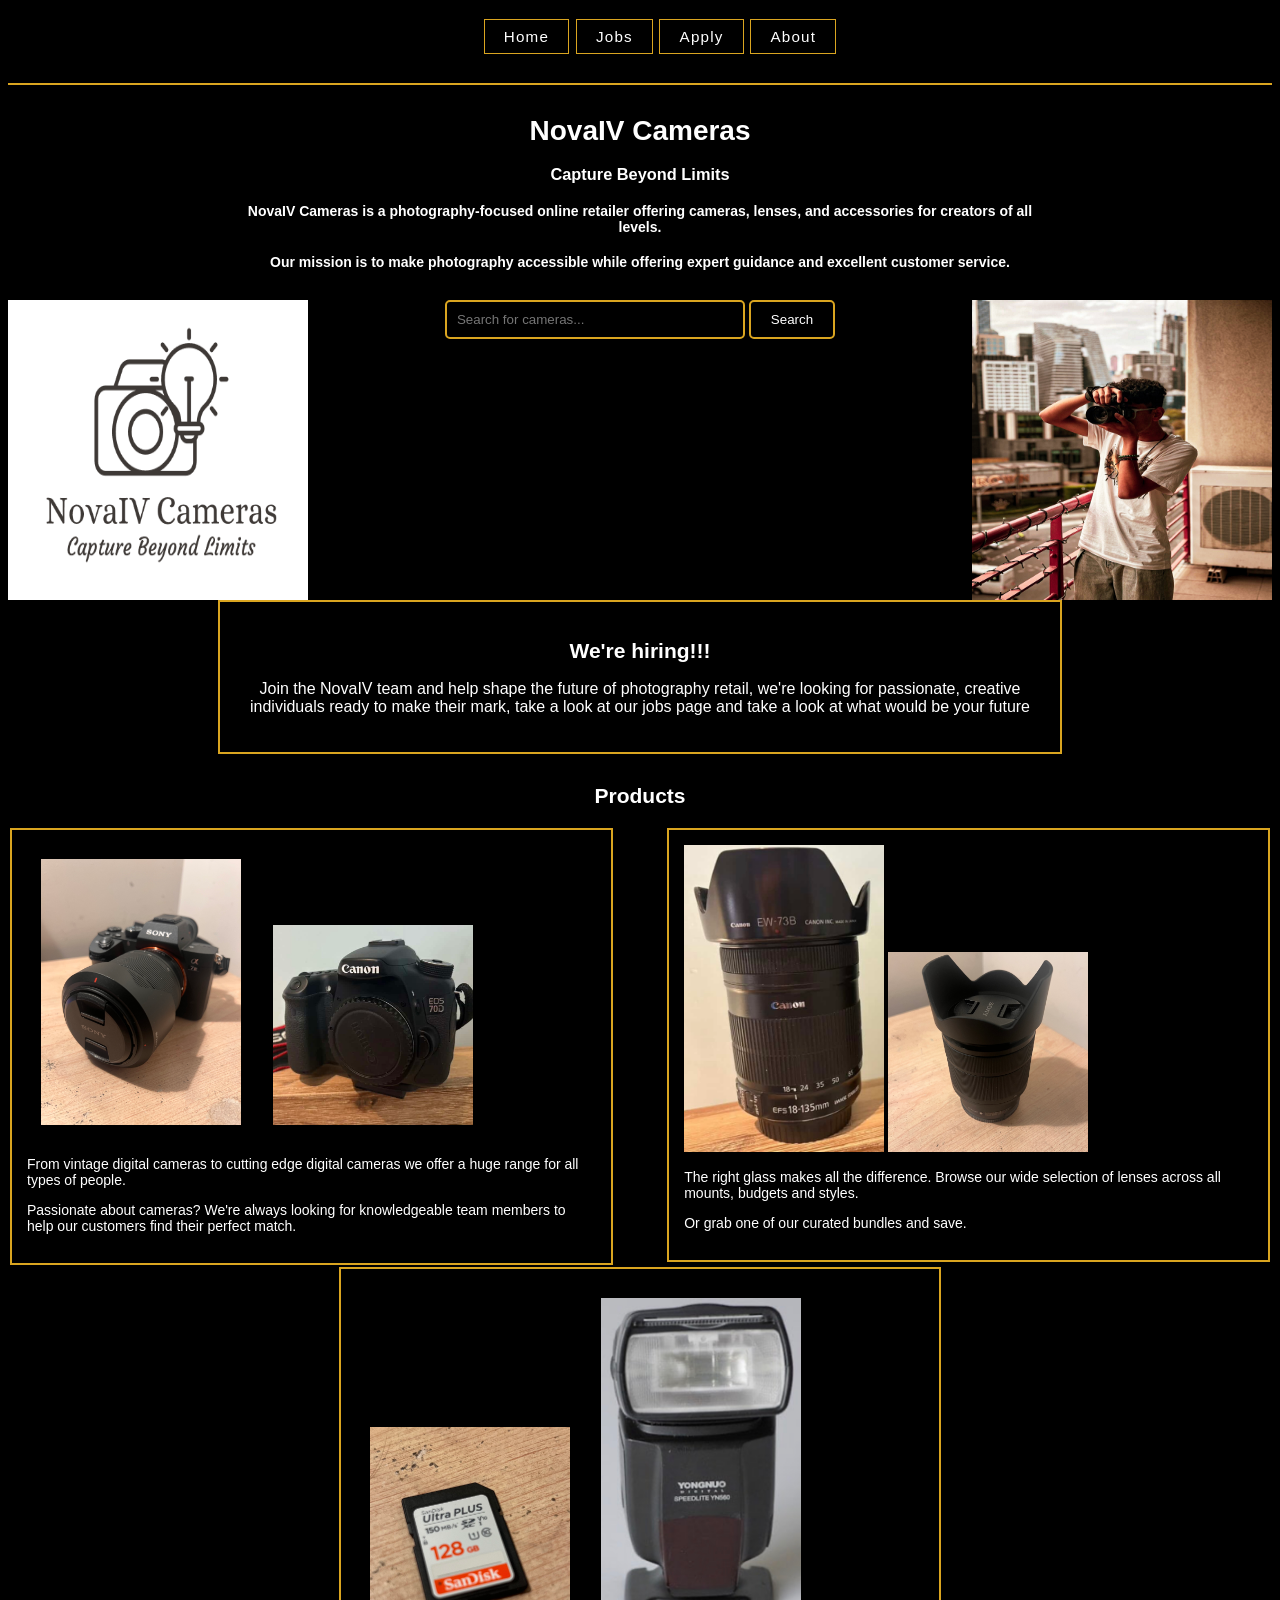
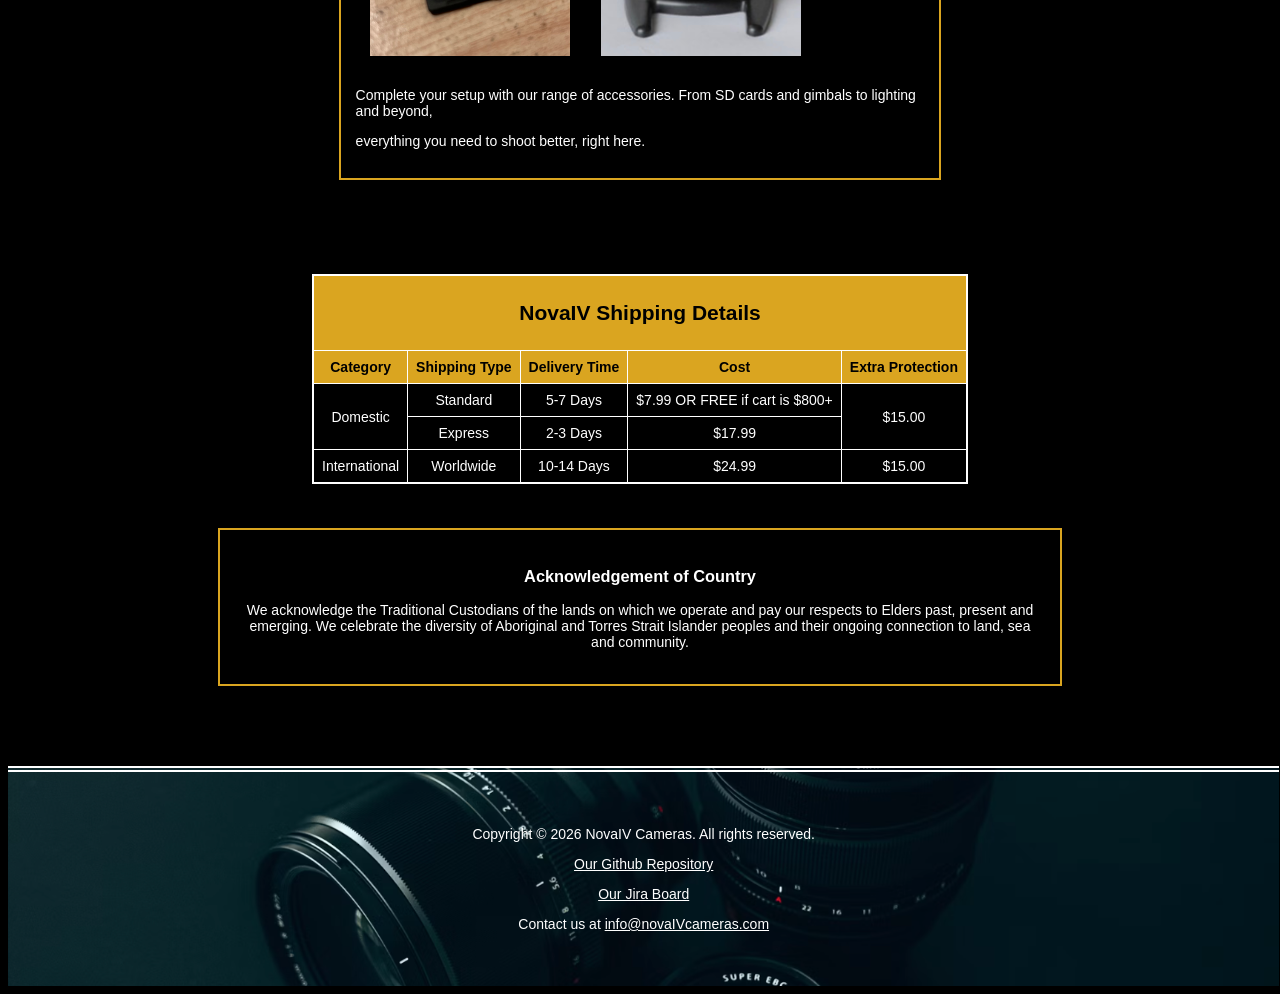
==== commit f07d2310: "Tested more with the global style sheet and added the basics" ====
--- a/index.html
+++ b/index.html
@@ -18,7 +18,7 @@
     </style>
 
     <link rel="stylesheet" href="home.css" type="text/css"> 
-    <link rel="stylesheet" href="stylesfullpage.css" type="text/css">
+    <link rel="stylesheet" href="global.css" type="text/css">
 </head>
 
 
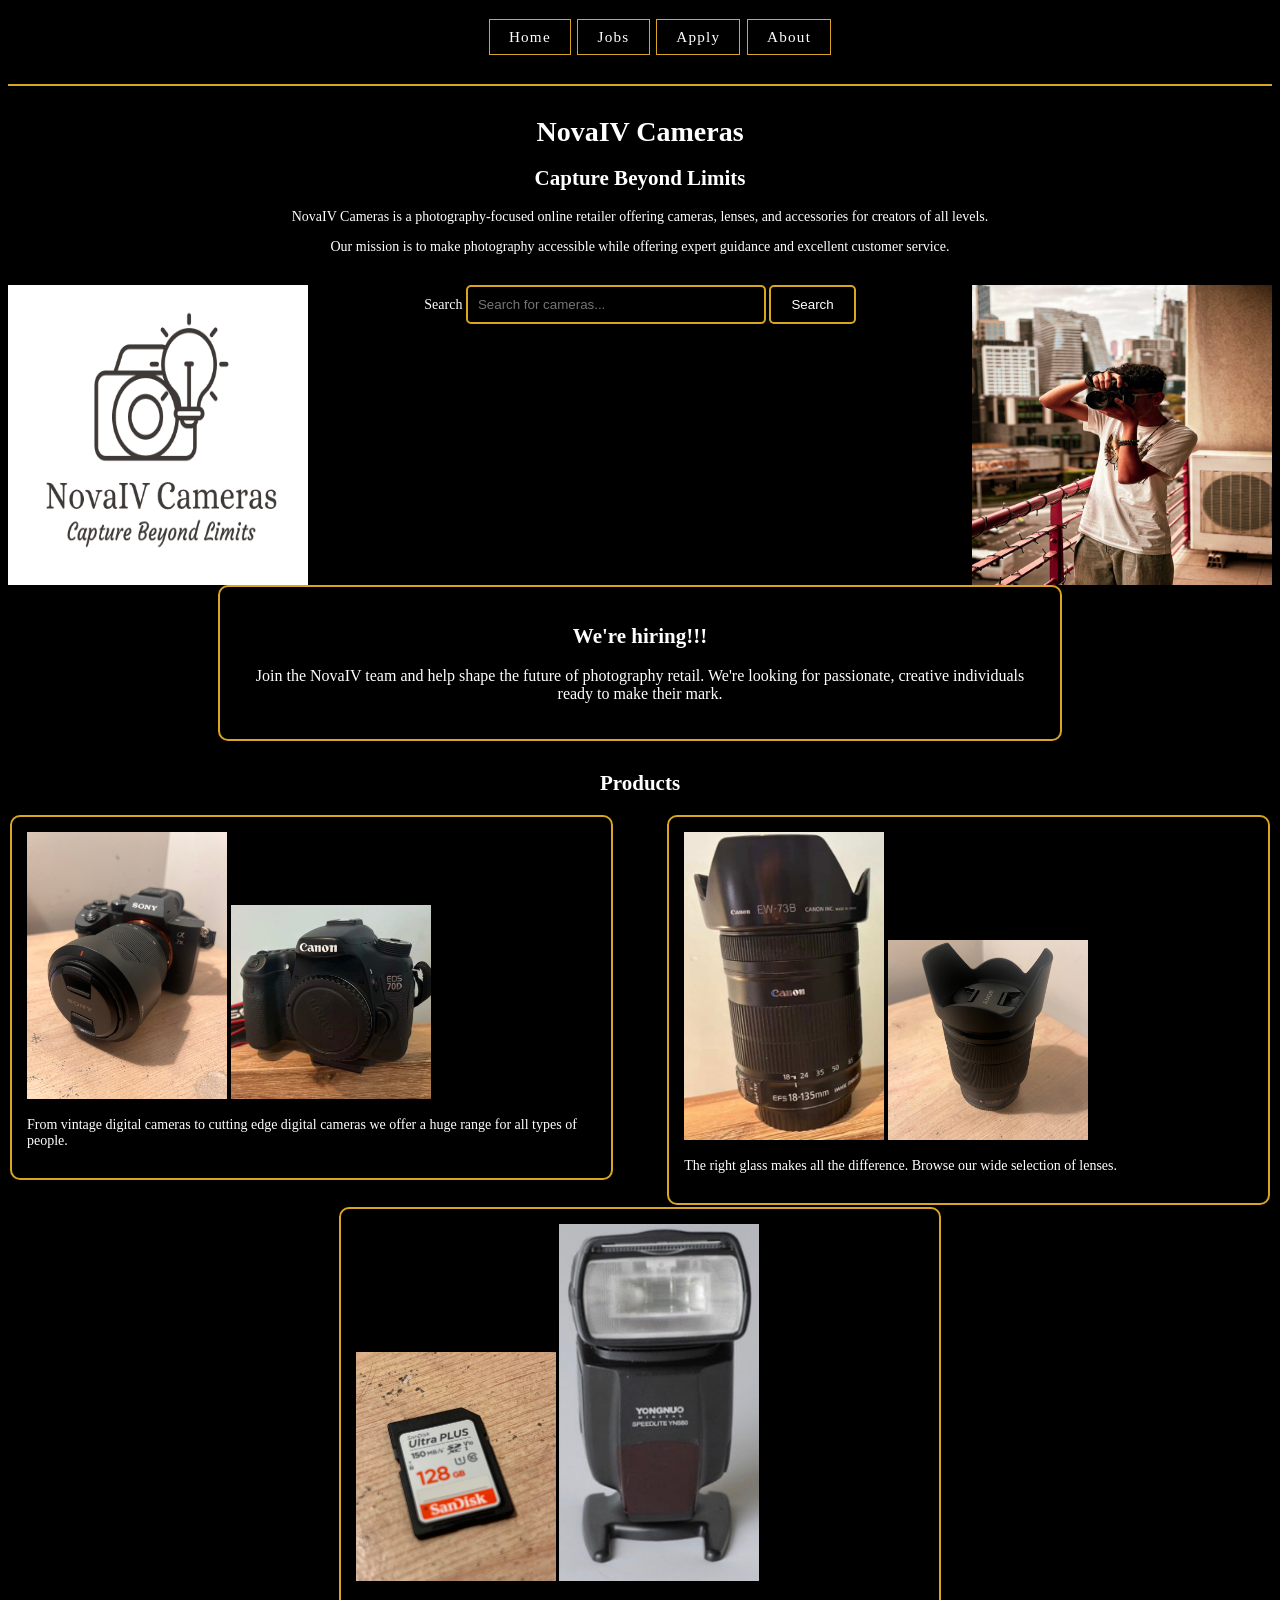
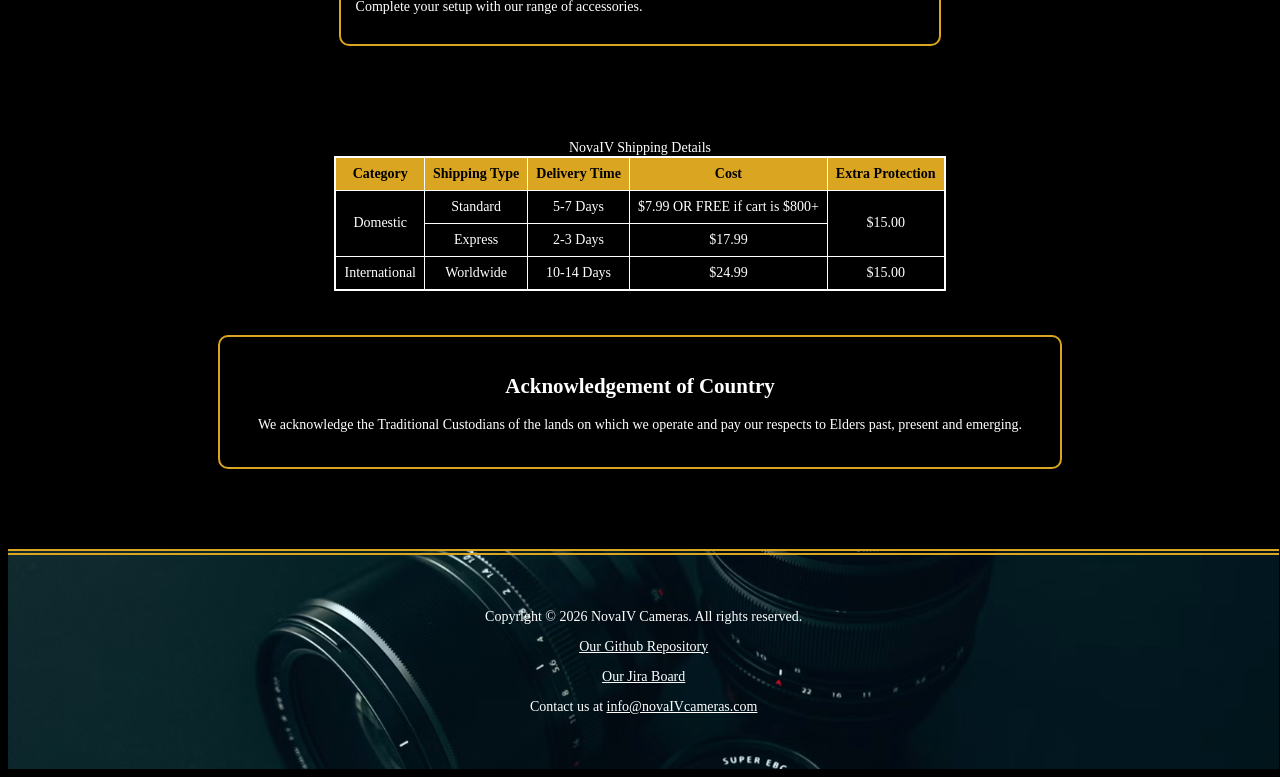
==== commit ccf09c31: "Fixed accessability issues from WAVE getting a 10/10 score" ====
--- a/index.html
+++ b/index.html
@@ -3,179 +3,158 @@
 <head>
     <title>NovaIV Cameras</title>
     <meta charset="UTF-8">
-    <meta name = "viewport" content = "width=device-width, initial-scale=1.0"> 
-    <meta name = "description" content = "NovaIV Cameras">
-    <meta name = "keywords" content = "NovaIV, Cameras, Lenses, Camera Accessories">
-    <meta name = "author" content = "NovaIV Team">
+    <meta name="viewport" content="width=device-width, initial-scale=1.0"> 
+    <meta name="description" content="NovaIV Cameras">
+    <meta name="keywords" content="NovaIV, Cameras, Lenses, Camera Accessories">
+    <meta name="author" content="NovaIV Team">
 
+    <link rel="stylesheet" href="global.css" type="text/css">
+    <link rel="stylesheet" href="home.css" type="text/css"> 
 
-    <style>
-        body {
-            background-color: black;
-            color: white;
-            font-family: Arial, sans-serif;
-        }
-    </style>
-
-    <link rel="stylesheet" href="home.css" type="text/css"> 
-    <link rel="stylesheet" href="global.css" type="text/css">
 </head>
-
-
 
 <body>
 
+<div id="container">
 
-    <div id="container">
+    <nav id="mainnav">
+        <ul>
+            <li><a href="index.html">Home</a></li>
+            <li><a href="jobs.html">Jobs</a></li>
+            <li><a href="apply.html">Apply</a></li>
+            <li><a href="about.html">About</a></li>
+        </ul>
+    </nav>
 
+    <header>
+        <h1>NovaIV Cameras</h1>
+        <h2 id="slogan">Capture Beyond Limits</h2>
+        <p>NovaIV Cameras is a photography-focused online retailer offering cameras, lenses, and accessories for creators of all levels.</p>
+        <p>Our mission is to make photography accessible while offering expert guidance and excellent customer service.</p>
+    </header>
 
-        <nav id = "mainnav">
-            <ul>
-                <li><a href="index.html">Home</a></li>
-                <li><a href="jobs.html">Jobs</a></li>
-                <li><a href="apply.html">Apply</a></li>
-                <li><a href="about.html">About</a></li>
-            </ul>
-        </nav>
+    <section id="images">
+        <img id="img1" src="images/NOVALOGO.jpg" alt="NovaIV Logo" width="300" height="300">
+        <img id="img2" src="images/imagenovaiv.JPG" alt="NovaIV Camera" width="300" height="300">
+    </section>
 
+    <!-- FIXED: Added FORM for accessibility -->
+    <section id="search">
+        <form action="#">
+            <label for="search-bar" class="visually-hidden">Search</label>
+            <input class="searchbar" type="search" id="search-bar" name="search" placeholder="Search for cameras...">
+            <button class="search-button" type="submit">Search</button>
+        </form>
+    </section>
 
+    <section id="job-info">
+        <h2 id="midhead1">We're hiring!!!</h2>
+        <p id="midhead2">
+            Join the NovaIV team and help shape the future of photography retail. 
+            We're looking for passionate, creative individuals ready to make their mark.
+        </p>
+    </section>
 
+    <section id="product-list">
 
-        <header>
-            <h1>NovaIV Cameras</h1>
-            <h3 id="slogan">Capture Beyond Limits</h3>
-            <h4>NovaIV Cameras is a photography-focused online retailer offering cameras, lenses, and accessories for creators of all levels.</h4>
-            <h4>Our mission is to make photography accessible while offering expert guidance and excellent customer service.</h4>
-        </header>
+        <h2>Products</h2>
 
+        <div class="product-cam">
+            <img class="cam" src="images/sony.jpeg" alt="Sony Camera" width="200">
+            <img class="cam" src="images/canon.jpg" alt="Canon Camera" width="200">
+            <p>From vintage digital cameras to cutting edge digital cameras we offer a huge range for all types of people.</p>
+        </div>
 
-  
-  
-    
-        <section id="images">
-	        <img id = "img1" src="images/NOVALOGO.jpg" alt="NovaIV Logo" title="Filesize 222kb" width = "300px" height="300px">
-            <img id = "img2" src="images/imagenovaiv.JPG" alt="NovaIV Camera" title="Filesize 1.5mb" width = "300px" height="300px">
-	    </section>
+        <div class="product-lens">
+            <img class="lens" src="images/canonlens.jpg" alt="Canon lens" width="200">
+            <img class="lens" src="images/sonylens.jpeg" alt="Sony lens" width="200">
+            <p>The right glass makes all the difference. Browse our wide selection of lenses.</p>
+        </div>
 
+        <div class="product-accessories">
+            <img class="accessories" src="images/sd.jpeg" alt="SD Card" width="200"> 
+            <img class="accessories" src="images/flash.jpg" alt="Flash Gun" width="200">
+            <p>Complete your setup with our range of accessories.</p>
+        </div>
 
-        <section id="search">
-            <input  class="searchbar" type="search" id="search-bar" name="search" placeholder="Search for cameras...">
-                <button class="search-button" type="submit" id="search-button">Search</button>
-        </section>
+    </section>
 
-        <section id="job-info">
-            <h2 id="midhead1">We're hiring!!!</h2>
-            <h3 id="midhead2">Join the NovaIV team and help shape the future of photography retail, we're looking for passionate, creative individuals ready to make their mark, take a look at our jobs page and take a look at what would be your future</h3>
-        </section>
-      
-        <section id="product-list">
+    <!-- FIXED: Added caption for accessibility -->
+    <section id="shipping">
+        <table>
 
+            <caption>NovaIV Shipping Details</caption>
 
-            <h2>Products</h2>
+            <thead>
+                <tr>
+                    <th>Category</th>
+                    <th>Shipping Type</th>
+                    <th>Delivery Time</th>
+                    <th>Cost</th>
+                    <th>Extra Protection</th>
+                </tr>
+            </thead>
 
-            <div class="product-cam">
-                <img id="cam" src="images/sony.jpeg" alt="Sony Camera" title="Filesize 1.2mb" width="200px">
-                <img id="cam" src="images/canon.jpg" alt="Canon Camera" title="Filesize 1.2mb" width="200px" height="200px"> 
-                <p>From vintage digital cameras to cutting edge digital cameras we offer a huge range for all types of people.</p>
-                <p>Passionate about cameras? We're always looking for knowledgeable team members to help our customers find their perfect match.</p>
-            </div>
+            <tbody>
 
-            <div class="product-lens">
-                <img id="lens" src="images/canonlens.jpg" alt="Canon lens" title="Filesize 1.2mb" width="200px">
-                <img id="lens" src="images/sonylens.jpeg" alt="Sony lens" title="Filesize 1.2mb" width="200px">
-                <p>The right glass makes all the difference. Browse our wide selection of lenses across all mounts, budgets and styles.</p>
-                <p>Or grab one of our curated bundles and save.</p>
-            </div>
+                <tr>
+                    <td rowspan="2">Domestic</td>
+                    <td>Standard</td>
+                    <td>5-7 Days</td>
+                    <td>$7.99 OR FREE if cart is $800+</td>
+                    <td rowspan="2">$15.00</td>
+                </tr>
 
-            <div class="product-accessories">
-                <img id="accessories" src="images/sd.jpeg" alt="SD Card" title="Filesize 1.2mb" width = "200px"> 
-                <img id="accessories" src="images/flash.jpg" alt="Flash Gun" title="Filesize 1.2mb" width ="200px">
-                <p>Complete your setup with our range of accessories. From SD cards and gimbals to lighting and beyond,</p>
-                <p>everything you need to shoot better, right here.</p>
-            </div>
-        </section>
+                <tr>
+                    <td>Express</td>
+                    <td>2-3 Days</td>
+                    <td>$17.99</td>
+                </tr>
 
+                <tr>
+                    <td>International</td>
+                    <td>Worldwide</td>
+                    <td>10-14 Days</td>
+                    <td>$24.99</td>
+                    <td>$15.00</td>
+                </tr>
 
+            </tbody>
 
-        <section id="shipping">
-            <table>
-          
-                <tbody>
+        </table>
+    </section>
 
-                    <tr style="color: black; background-color: goldenrod;"> 
-                        <td colspan="5"> <h2>NovaIV Shipping Details</h2></td>
-                    </tr>
+    <section id="acknowledgement">
+        <h2>Acknowledgement of Country</h2>
+        <p>
+            We acknowledge the Traditional Custodians of the lands on which we operate 
+            and pay our respects to Elders past, present and emerging.
+        </p>
+    </section>
 
-                    
-                
-                    <tr>
-                        <th>Category</th>
-                        <th>Shipping Type</th>
-                        <th>Delivery Time</th>
-                        <th>Cost</th>
-                        <th>Extra Protection</th>
-                    </tr>
+    <footer>
 
-                    <tr>
-                        <td rowspan="2">Domestic</td>
-                        <td>Standard</td>
-                        <td>5-7 Days</td>
-                        <td>$7.99 OR FREE if cart is $800+</td>
-                        <td rowspan="2">$15.00</td>
-                    </tr>
+        <p>Copyright &copy; 2026 NovaIV Cameras. All rights reserved.</p>
 
-                    <tr>
-                        <td>Express</td>
-                        <td>2-3 Days</td>
-                        <td>$17.99</td>
-                    </tr>
+        <p>
+            <a href="https://github.com/Prabhav-s18/Webtech-Assignment-NovaIV-Main.git" target="_blank">
+            Our Github Repository</a>
+        </p>
 
-                    <tr>
-                        <td>International</td>
-                        <td>Worldwide</td>
-                        <td>10-14 Days</td>
-                        <td>$24.99</td>
-                        <td>$15.00</td>
-                    </tr>
-                </tbody>
-            </table>
-        </section>
+        <p>
+            <a href="https://student-team-ltzx8xz8.atlassian.net/" target="_blank">
+            Our Jira Board</a>
+        </p>
 
-        <section id="acknowledgement">
-            <h3>Acknowledgement of Country</h3>
-                <p>We acknowledge the Traditional Custodians of the lands on which 
-                we operate and pay our respects to Elders past, present and emerging. 
-                We celebrate the diversity of Aboriginal and Torres Strait Islander 
-                peoples and their ongoing connection to land, sea and community.</p>
-        </section>
+        <p>
+            Contact us at 
+            <a href="mailto:info@novaIVcameras.com">
+            info@novaIVcameras.com</a>
+        </p>
 
+    </footer>
 
+</div>
 
-
-        <footer>
-           
-            <p id="copyright">Copyright &copy; 2026 NovaIV Cameras. All rights reserved.</p>
-
-            <p><a href="https://github.com/Prabhav-s18/Webtech-Assignment-NovaIV-Main.git" target="_blank">Our Github Repository</a></p>
-
-
-            <p> <a href="https://student-team-ltzx8xz8.atlassian.net/jira/software/projects/KAN/summary?atlOrigin=eyJpIjoiZDQ1YzExYmU2MjQwNDliMWIzNmQ5OWQ4ZWJhMzNhYmIiLCJwIjoiaiJ9" target="_blank">Our Jira Board</a></p>
-
-            <p> Contact us at <a href="mailto:info@novaIVcameras.com">info@novaIVcameras.com</a></p>
-
-
-
-
-
-        </footer>
-
-    
-
-
-
-
-    </div>  
 </body>
-
-
 </html>
--- a/home.css
+++ b/home.css
@@ -2,6 +2,8 @@
 epage of the website
    It contains the styles for the home page
 */
+
+
 
 
 #images {
@@ -106,6 +108,7 @@
    /* AI EDIT: increased padding so content doesnt hug the box edges */
    padding: 15px;
    margin: 2px;
+   border-radius: 10px;
 }
 
 .product-cam {
@@ -115,6 +118,7 @@
    /* AI EDIT: increased padding so content doesnt hug the box edges */
    padding: 15px;
    margin: 2px;
+   border-radius: 10px;
 }
 
 .product-accessories {
@@ -126,6 +130,7 @@
    border: 2px solid goldenrod;
    /* AI EDIT: increased padding so content doesnt hug the box edges */
    padding: 15px;
+   border-radius: 10px;
 }
 
 
@@ -153,6 +158,7 @@
    margin: 30px auto;
    max-width: 800px;
    text-align: center;
+   border-radius: 10px;
 }
 
 /* aligns headings in the middle depending on ID*/
@@ -240,7 +246,7 @@
 }
 
 footer {
-   border-top: 6px double white;
+   border-top: 6px double goldenrod;
    padding: 40px 10px;
    text-align: center;
    display: inline-block;
@@ -264,4 +270,10 @@
    margin: 30px auto;
    max-width: 800px;
    text-align: center;
+   border-radius: 10px;
+}
+
+
+.hidden{
+   display: none;
 }
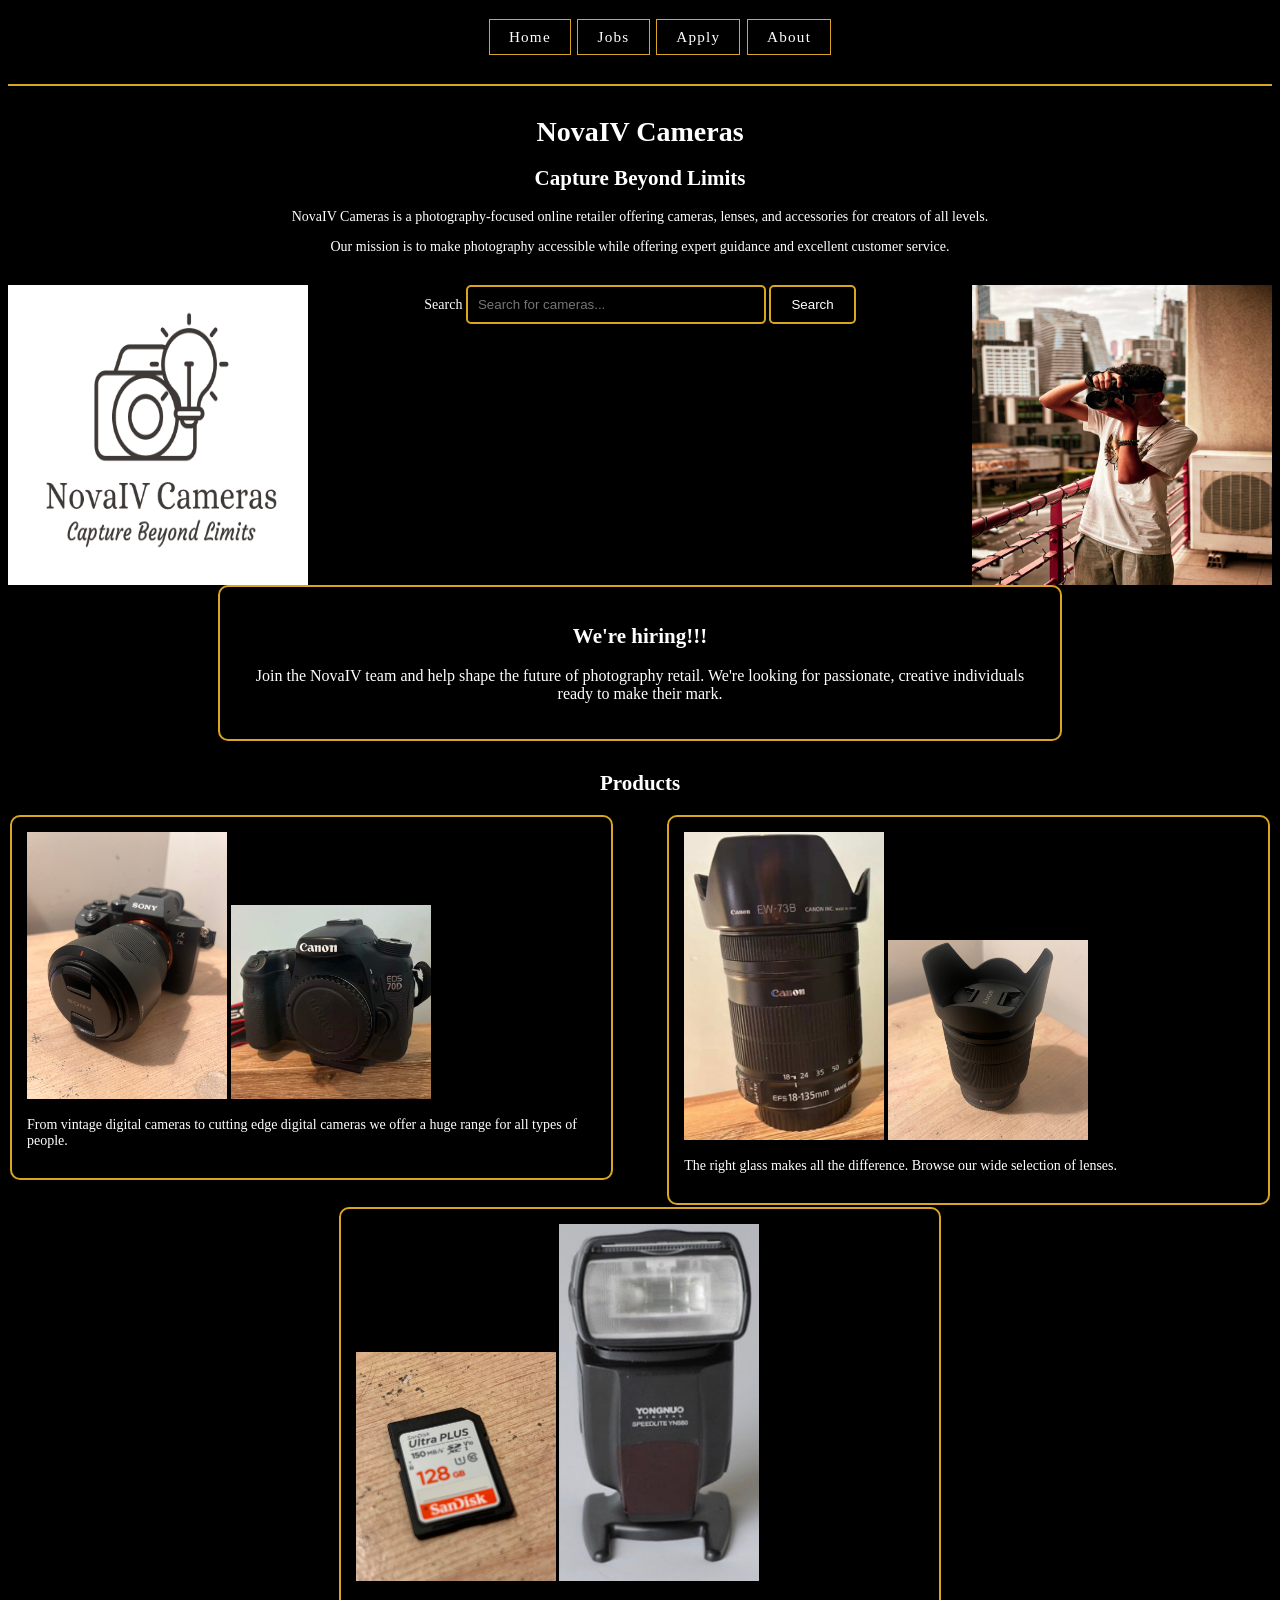
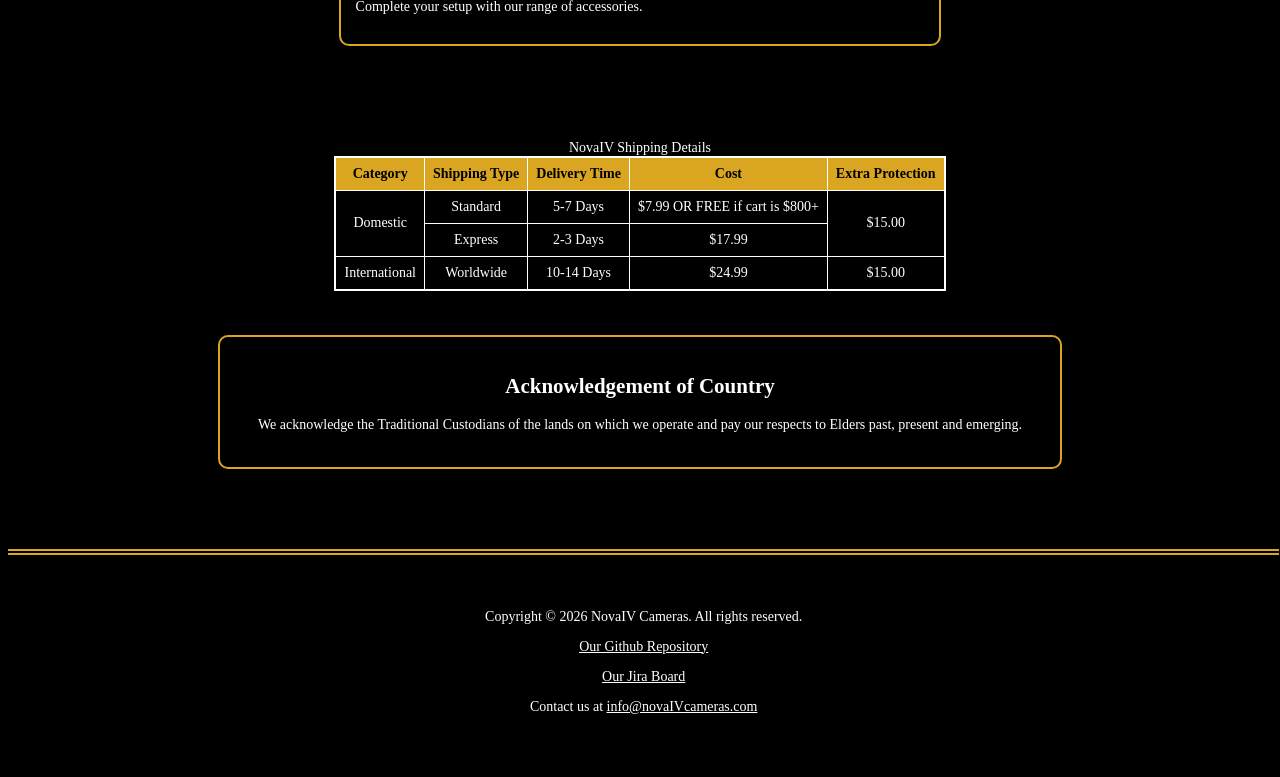
==== commit 5ab1b3bd: "added styles into one folder, added the proper linking into all html" ====
--- a/index.html
+++ b/index.html
@@ -8,8 +8,8 @@
     <meta name="keywords" content="NovaIV, Cameras, Lenses, Camera Accessories">
     <meta name="author" content="NovaIV Team">
 
-    <link rel="stylesheet" href="global.css" type="text/css">
-    <link rel="stylesheet" href="home.css" type="text/css"> 
+    <link rel="stylesheet" href="styles/global.css" type="text/css">
+    <link rel="stylesheet" href="styles/home.css" type="text/css"> 
 
 </head>
 
--- a/styles/home.css
+++ b/styles/home.css
@@ -0,0 +1,279 @@
+/* This is the CSS file for the ho
+epage of the website
+   It contains the styles for the home page
+*/
+
+
+
+
+#images {
+   object-fit: cover;
+}
+
+/* AI EDIT: removed position absolute from img1 and img2 as it was
+   pulling them out of the page flow and overlapping the header text */
+#img1 {
+   width: 300px;
+   height: 300px;
+   /* AI EDIT: removed position absolute, now floats left naturally */
+   float: left;
+}
+
+#img2 {
+   width: 300px;
+   height: 300px;
+   /* AI EDIT: removed position absolute, now floats right naturally */
+   float: right;
+}
+
+header {
+   position: relative;
+   text-align: center;
+   /* AI EDIT: increased margin to give header more breathing room */
+   margin: 30px auto;
+   /* AI EDIT: added max-width so header text doesnt stretch too wide */
+   max-width: 800px;
+}
+/* --- NAVIGATION ---*/
+
+nav ul {
+  list-style: none;
+  display: flex;
+  flex-direction: row;
+  justify-content: center;
+  gap: 0;
+  flex-wrap: wrap;
+}
+
+
+nav ul li a {
+  display: inline-block;
+  color: white;
+  text-decoration: none;
+  padding: 0.5rem 1.2rem;
+  font-size: 0.95rem;
+  letter-spacing: 0.08em;
+  border: 1px solid goldenrod;
+  margin: 0.3rem 0.2rem;
+  transition: background-color 0.2s ease, color 0.2s ease;
+}
+
+
+nav ul li a:hover {
+  background-color: goldenrod;
+  color: black;
+}
+
+#mainnav {
+   border-bottom: 2px solid goldenrod;
+   padding-bottom: 10px;
+   margin-bottom: 30px;
+}
+
+/* All these things need to be aligned to the center so they look nice and organized */
+h1 {
+   text-align: center;
+}
+
+#slogan {
+   text-align: center;
+}
+
+h4 {
+   text-align: center;
+}
+
+html {
+   background-color: black;
+   color: white;
+}
+
+h2 {
+   text-align: center;
+}
+
+#img3 {
+   display: flex;
+   justify-content: left;
+}
+
+
+/* AI input was used to figure out the positioning of the product boxes, as before i used absolute positioning making it look
+like it was very choppy and messy, then switched to floating so everything flows nicely and looks more organized, also added some padding so the content doesnt hug the box edges */
+
+.product-lens {
+   float: right;
+   width: 45%;
+   border: 2px solid goldenrod;
+   /* AI EDIT: increased padding so content doesnt hug the box edges */
+   padding: 15px;
+   margin: 2px;
+   border-radius: 10px;
+}
+
+.product-cam {
+   float: left;
+   width: 45%;
+   border: 2px solid goldenrod;
+   /* AI EDIT: increased padding so content doesnt hug the box edges */
+   padding: 15px;
+   margin: 2px;
+   border-radius: 10px;
+}
+
+.product-accessories {
+   clear: both;
+   /* AI EDIT: changed to margin auto to center it instead of floating left
+      this fills the awkward empty space on the right side of the page */
+   margin: 10px auto;
+   width: 45%;
+   border: 2px solid goldenrod;
+   /* AI EDIT: increased padding so content doesnt hug the box edges */
+   padding: 15px;
+   border-radius: 10px;
+}
+
+
+/* Inline block was used here to organise the photos into a nicer look*/
+#cam {
+   display: inline-block;
+   margin: 1em;
+}
+
+#lens {
+   display: inline-block;
+   margin: 0 auto;
+}
+
+#accessories {
+   display: inline-block;
+   margin: 1em;
+}
+
+/* AI EDIT: added styling to make the hiring section stand out as its own section */
+#job-info {
+   clear: both;
+   border: 2px solid goldenrod;
+   padding: 20px;
+   margin: 30px auto;
+   max-width: 800px;
+   text-align: center;
+   border-radius: 10px;
+}
+
+/* aligns headings in the middle depending on ID*/
+
+#midhead1 {
+   text-align: center;
+}
+
+#midhead2 {
+   text-align: center;
+   /* AI EDIT: reduced font size so it doesnt look oversized */
+   font-size: 16px;
+   font-weight: normal;
+}
+
+/*changes font size for everything in the body*/
+
+body {
+   font-size: 14px;
+}
+
+/* styling here makes shipping table look good and organised and its own "section" */
+
+#shipping { 
+   clear: both;
+   text-align: center;
+   margin-top: 80px;
+   /* AI EDIT: removed border around shipping section, table has its own borders */
+   padding: 1em;
+}
+
+table, th, td {
+   border: 1px solid white;
+   border-collapse: collapse;
+   padding: 8px;
+   text-align: center;
+}
+
+table {
+   border: 2px solid white;
+   padding: 10px;
+   margin: 0 auto;
+}
+
+th {
+   background-color: goldenrod;
+   color: black;
+}
+
+#container {
+   max-width: 1500px;
+   margin: 0 auto;
+}
+
+#search {
+   text-align: center;
+   color: white;
+   /* AI EDIT: added margin so search bar has space around it */
+   margin: 15px 0;
+}
+
+.searchbar {
+   padding: 10px;
+   width: 300px;
+   border: 2px solid goldenrod;
+   border-radius: 5px;
+   background-color: black;
+   color: white;
+}
+
+.search-button {
+   padding: 10px 20px;
+   border: 2px solid goldenrod;
+   border-radius: 5px;
+   background-color: black;
+   color: white;
+   /* AI EDIT: added cursor pointer so it looks clickable */
+   cursor: pointer;
+}
+
+/* AI EDIT: added hover effect on search button to match goldenrod theme */
+.search-button:hover {
+   background-color: goldenrod;
+   color: black;
+}
+
+footer {
+   border-top: 6px double goldenrod;
+   padding: 40px 10px;
+   text-align: center;
+   display: inline-block;
+   width: 99%;
+   margin-top: 50px;
+   background-image: url("images/footimg.jpg");
+   background-size: cover;
+   background-position: center;
+}
+
+footer a {
+   color: white;
+   text-decoration: underline;
+}
+
+
+#acknowledgement {
+   clear: both;
+   border: 2px solid goldenrod;
+   padding: 20px;
+   margin: 30px auto;
+   max-width: 800px;
+   text-align: center;
+   border-radius: 10px;
+}
+
+
+.hidden{
+   display: none;
+}
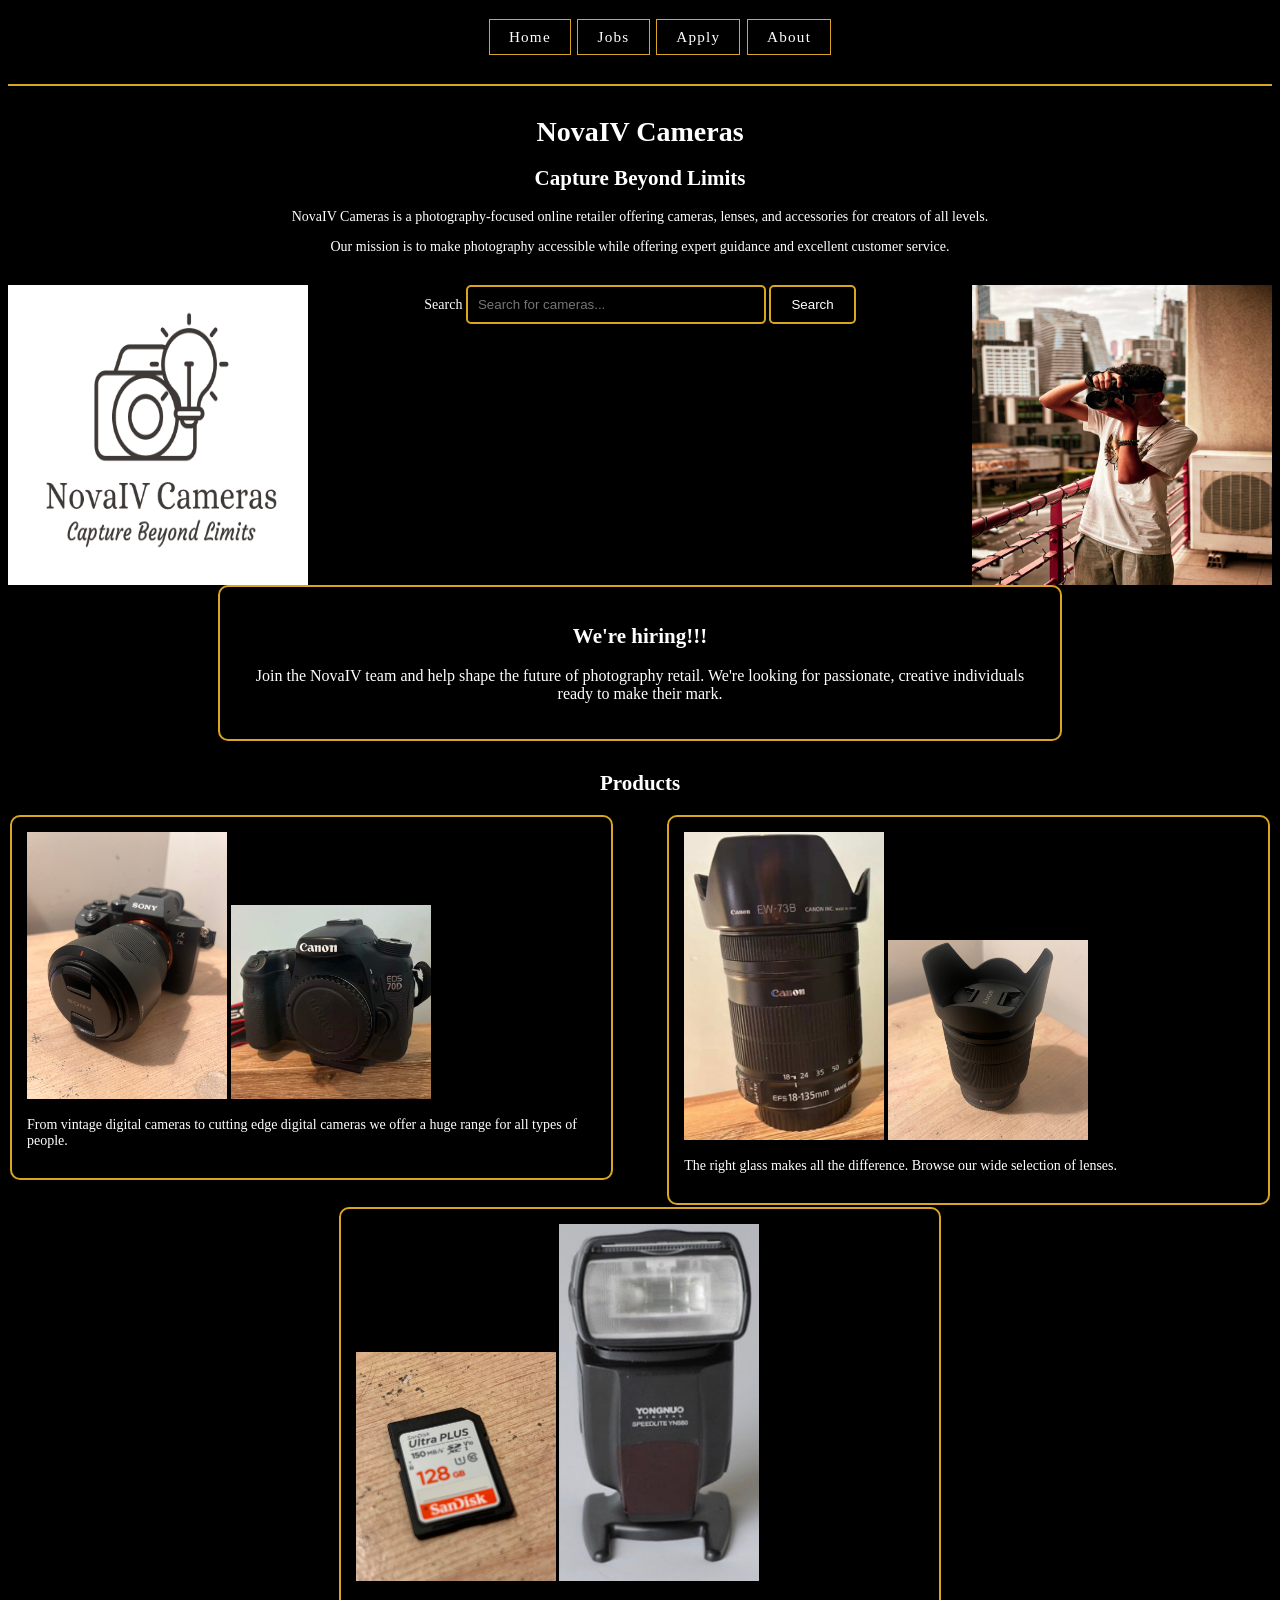
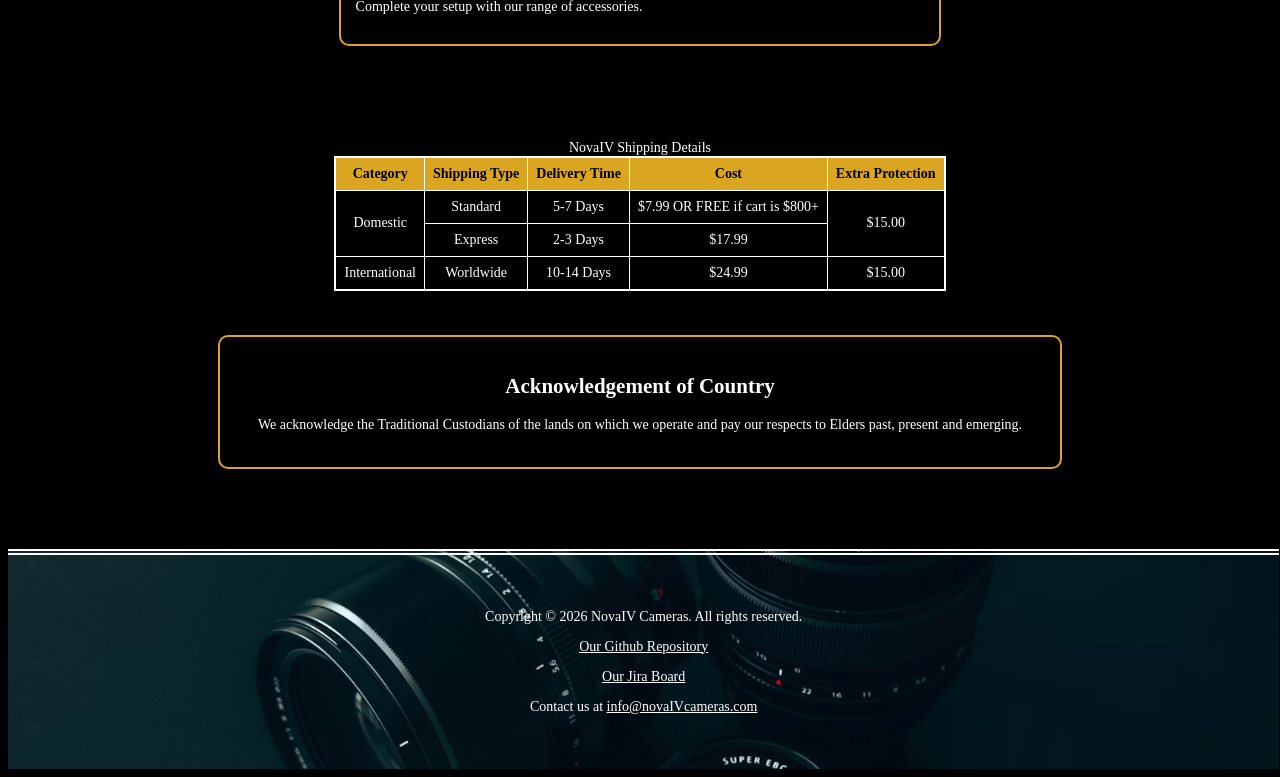
==== commit a4d9e1f8: "update" ====
--- a/index.html
+++ b/index.html
@@ -33,19 +33,19 @@
         <p>Our mission is to make photography accessible while offering expert guidance and excellent customer service.</p>
     </header>
 
-    <section id="images">
+    <div id="images">
         <img id="img1" src="images/NOVALOGO.jpg" alt="NovaIV Logo" width="300" height="300">
         <img id="img2" src="images/imagenovaiv.JPG" alt="NovaIV Camera" width="300" height="300">
-    </section>
+    </div>
 
     <!-- FIXED: Added FORM for accessibility -->
-    <section id="search">
+    <div id="search">
         <form action="#">
             <label for="search-bar" class="visually-hidden">Search</label>
             <input class="searchbar" type="search" id="search-bar" name="search" placeholder="Search for cameras...">
             <button class="search-button" type="submit">Search</button>
         </form>
-    </section>
+    </div>
 
     <section id="job-info">
         <h2 id="midhead1">We're hiring!!!</h2>
@@ -80,7 +80,7 @@
     </section>
 
     <!-- FIXED: Added caption for accessibility -->
-    <section id="shipping">
+    <div id="shipping">
         <table>
 
             <caption>NovaIV Shipping Details</caption>
@@ -122,7 +122,7 @@
             </tbody>
 
         </table>
-    </section>
+    </div>
 
     <section id="acknowledgement">
         <h2>Acknowledgement of Country</h2>
--- a/styles/home.css
+++ b/styles/home.css
@@ -245,14 +245,111 @@
    color: black;
 }
 
+
+
+
+#acknowledgement {
+   clear: both;
+   border: 2px solid goldenrod;
+   padding: 20px;
+   margin: 30px auto;
+   max-width: 800px;
+   text-align: center;
+   border-radius: 10px;
+}
+
+
+.hidden{
+   display: none;
+}
+
+
+/* Responsive layout - styles.css requirement */
+
+/* Tablet - 768px and below */
+@media (max-width: 768px) {
+
+    /* Product boxes stack on top of each other instead of floating side by side */
+    .product-cam, .product-lens, .product-accessories {
+        float: none;
+        width: 90%;
+        margin: 10px auto;
+    }
+
+    /* Header images hidden on tablet since they take up too much space */
+    #img1, #img2 {
+        display: none;
+    }
+
+    /* Table scrolls horizontally instead of getting squished */
+    #shipping {
+        overflow-x: auto;
+    }
+
+    /* Search bar goes full width */
+    .searchbar {
+        width: 90%;
+    }
+
+    /* Nav links wrap nicely */
+    nav ul {
+        flex-direction: column;
+        align-items: center;
+    }
+
+    /* Job info and acknowledgement sections go full width */
+    #job-info, #acknowledgement {
+        width: 90%;
+        margin: 20px auto;
+    }
+
+    /* Header text shrinks slightly */
+    h1 {
+        font-size: 1.5rem;
+    }
+}
+
+/* Mobile - 480px and below */
+@media (max-width: 480px) {
+
+    /* Container gets some padding so content doesnt touch screen edges */
+    #container {
+        padding: 10px;
+    }
+
+    /* Product boxes go fully full width on mobile */
+    .product-cam, .product-lens, .product-accessories {
+        width: 100%;
+        margin: 8px 0;
+    }
+
+    /* Images inside product boxes shrink to fit */
+    #cam, #lens, #accessories {
+        width: 100%;
+        height: auto;
+    }
+
+    /* Footer padding reduced on mobile */
+    footer {
+        padding: 20px 10px;
+    }
+
+    /* Table font size shrinks on mobile */
+    table, th, td {
+        font-size: 12px;
+        padding: 5px;
+    }
+}
+
+
 footer {
-   border-top: 6px double goldenrod;
+   border-top: 6px double white;
    padding: 40px 10px;
    text-align: center;
    display: inline-block;
    width: 99%;
    margin-top: 50px;
-   background-image: url("images/footimg.jpg");
+   background-image: url("../images/footimg.jpg");
    background-size: cover;
    background-position: center;
 }
@@ -260,20 +357,4 @@
 footer a {
    color: white;
    text-decoration: underline;
-}
-
-
-#acknowledgement {
-   clear: both;
-   border: 2px solid goldenrod;
-   padding: 20px;
-   margin: 30px auto;
-   max-width: 800px;
-   text-align: center;
-   border-radius: 10px;
-}
-
-
-.hidden{
-   display: none;
 }
